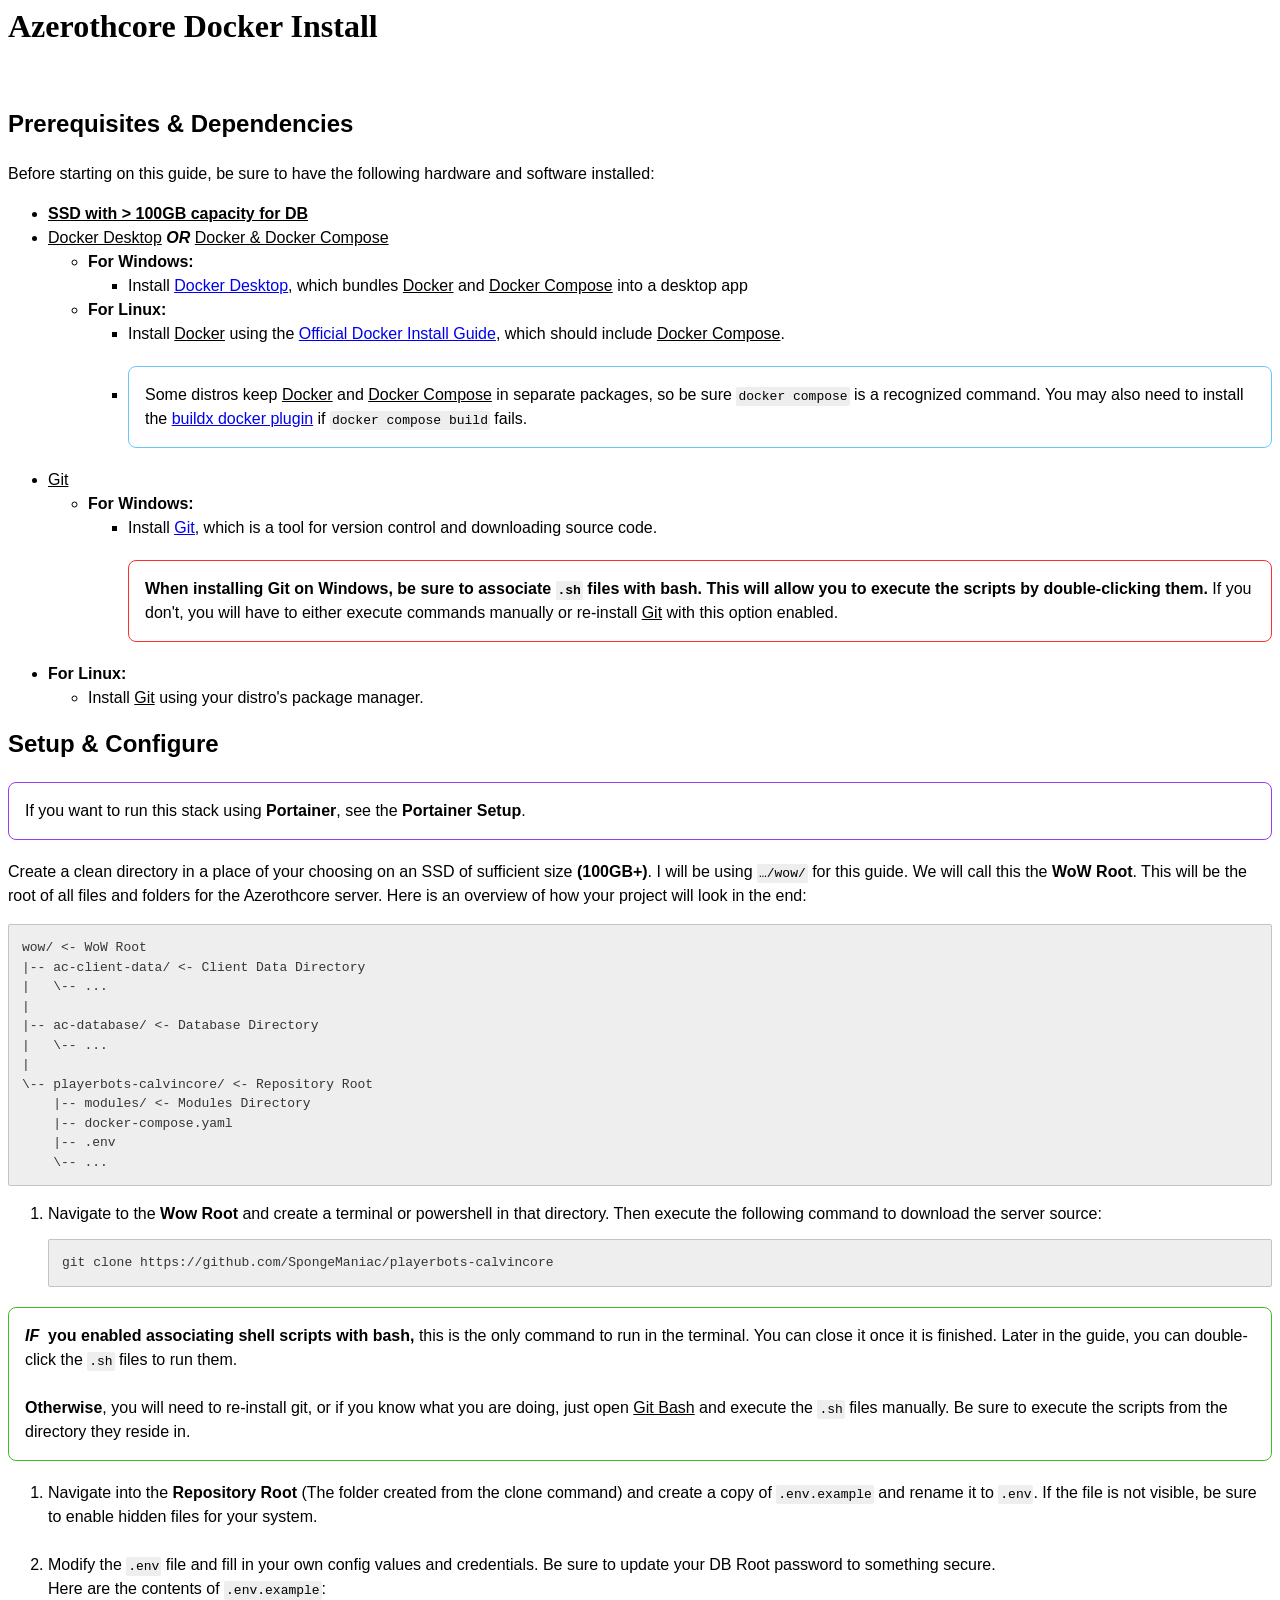
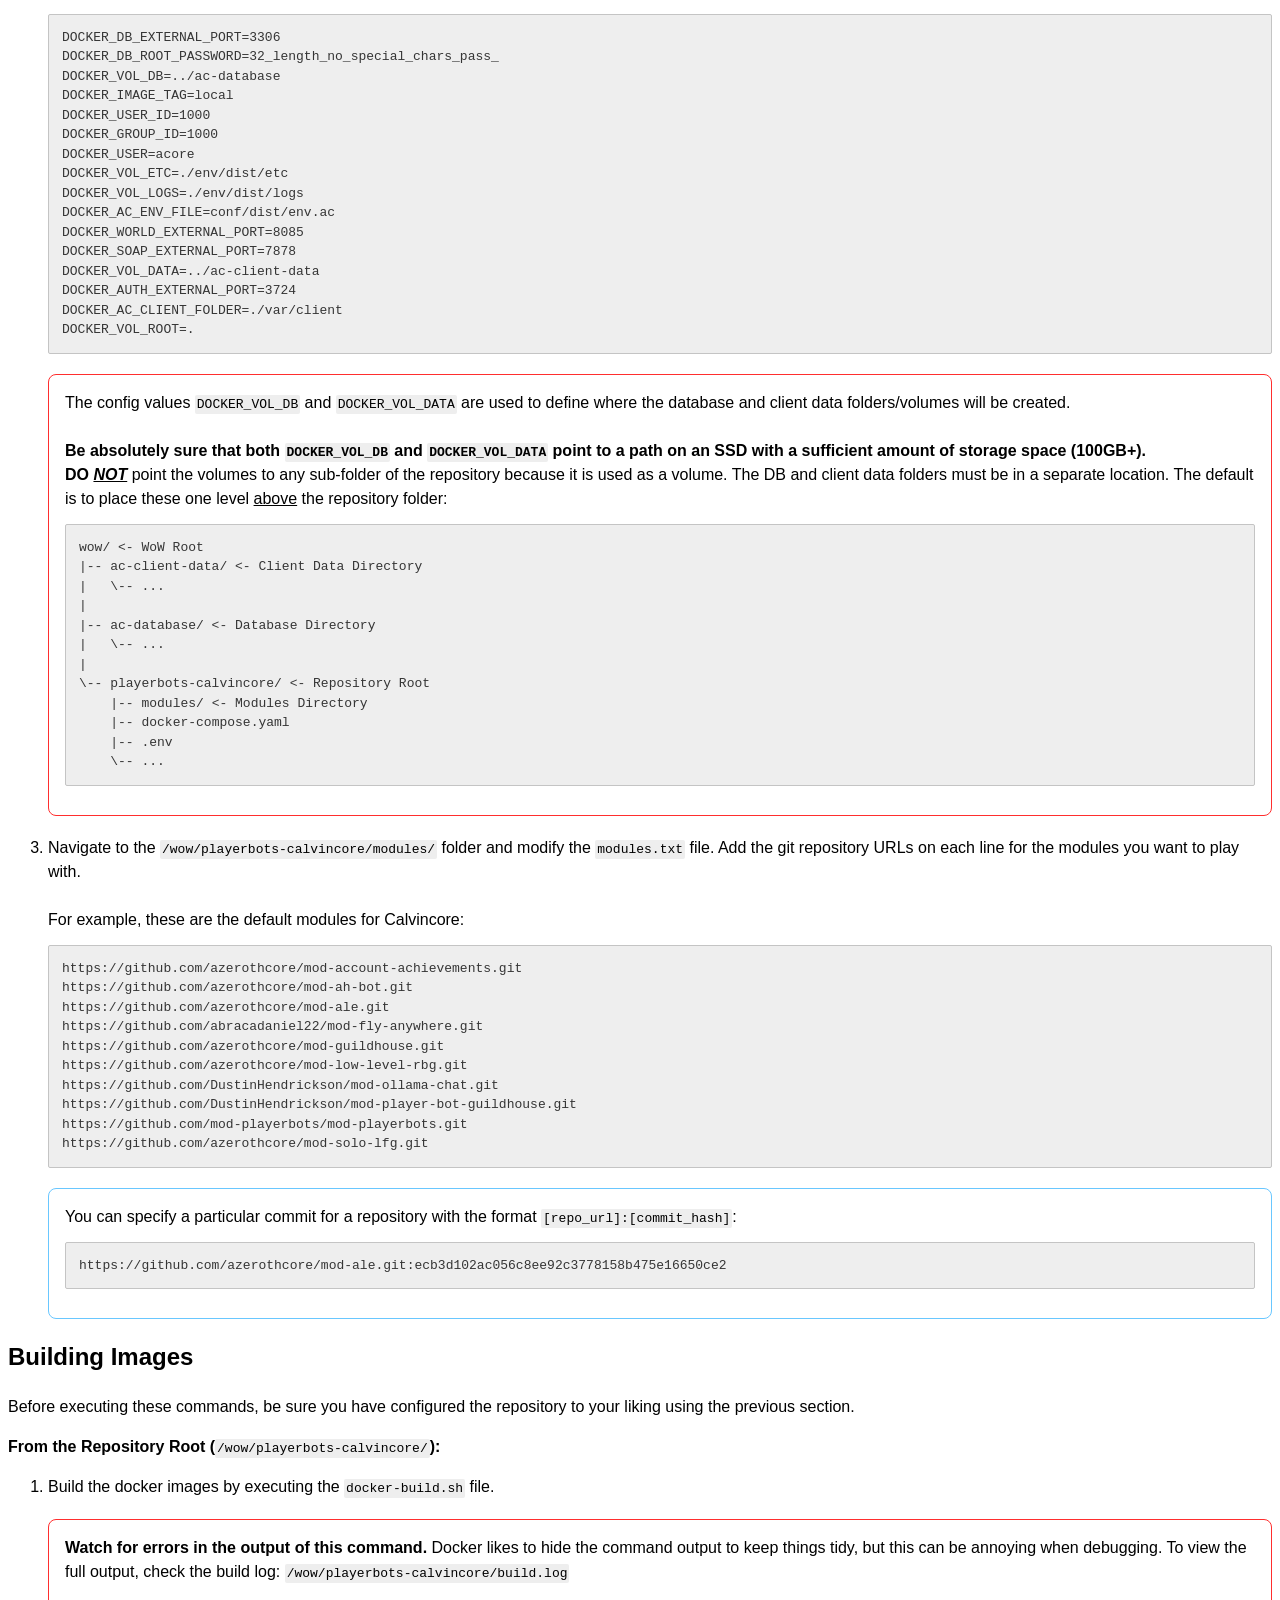
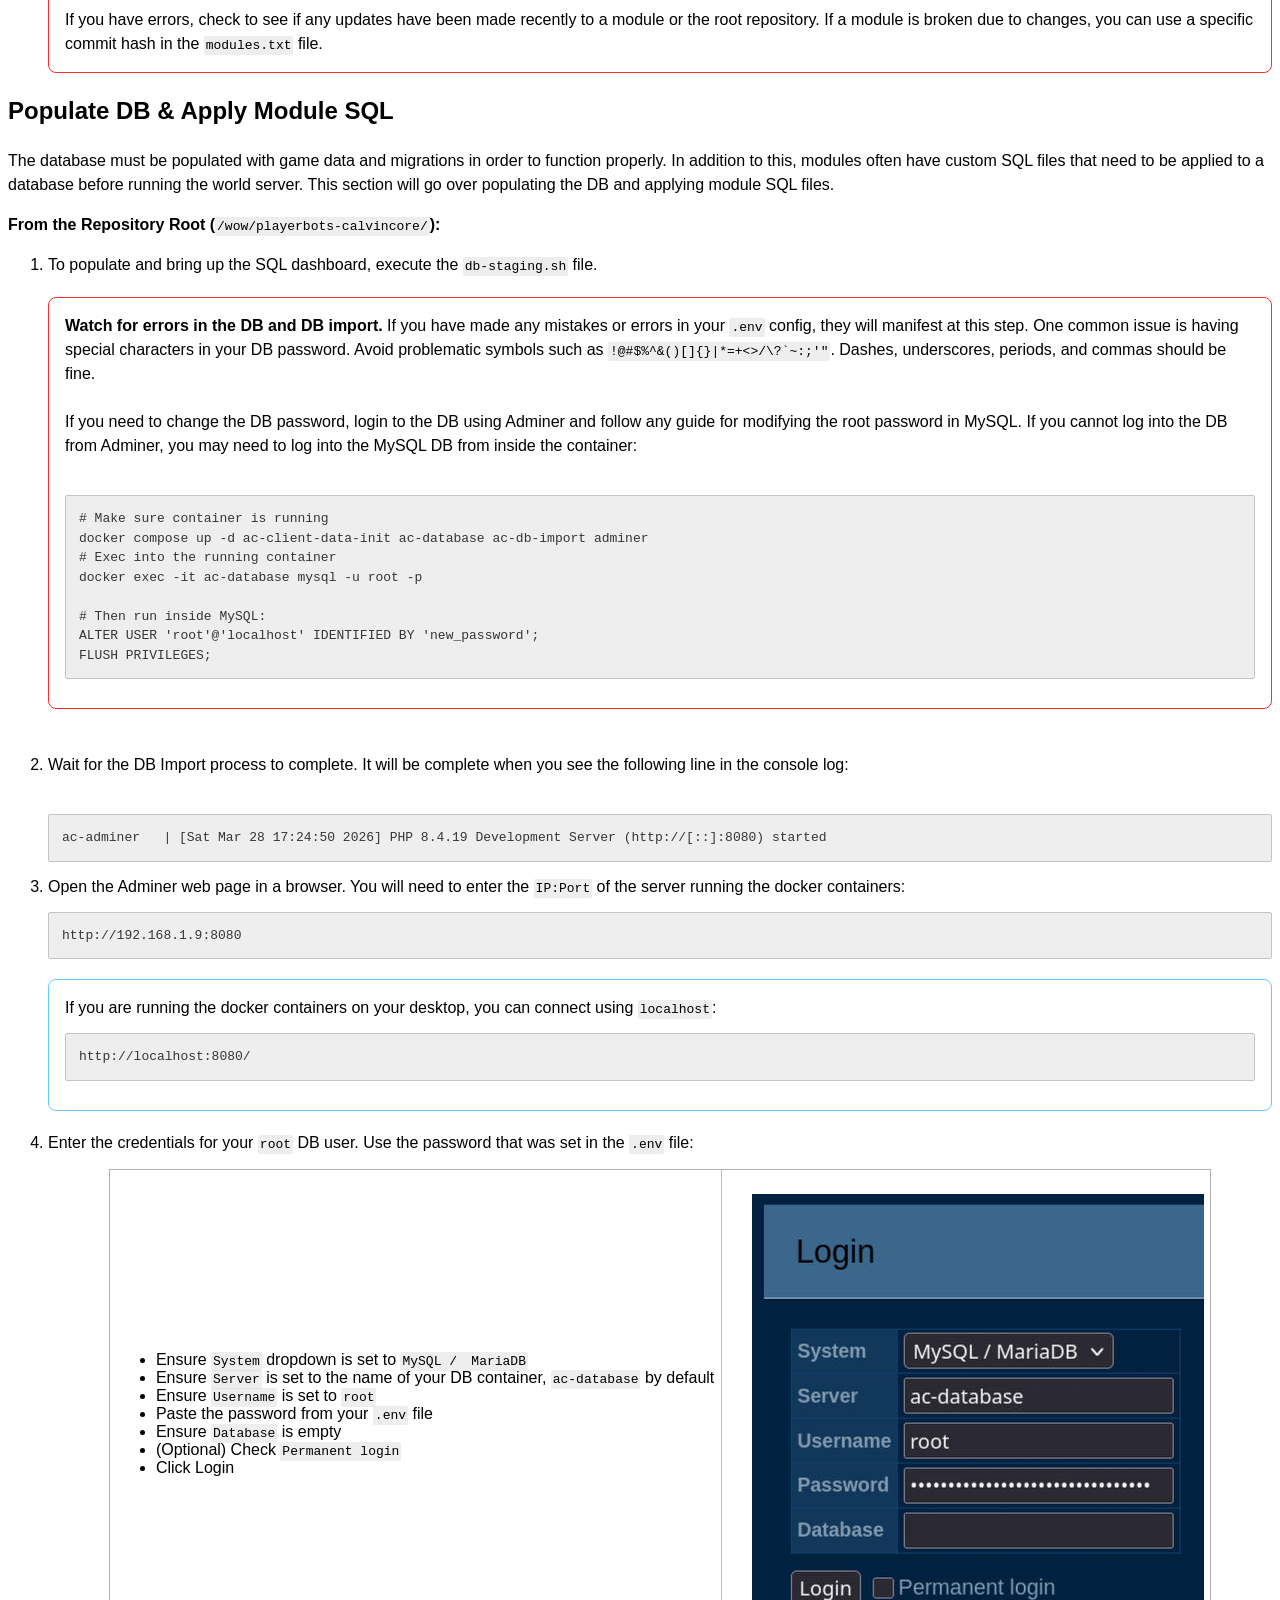
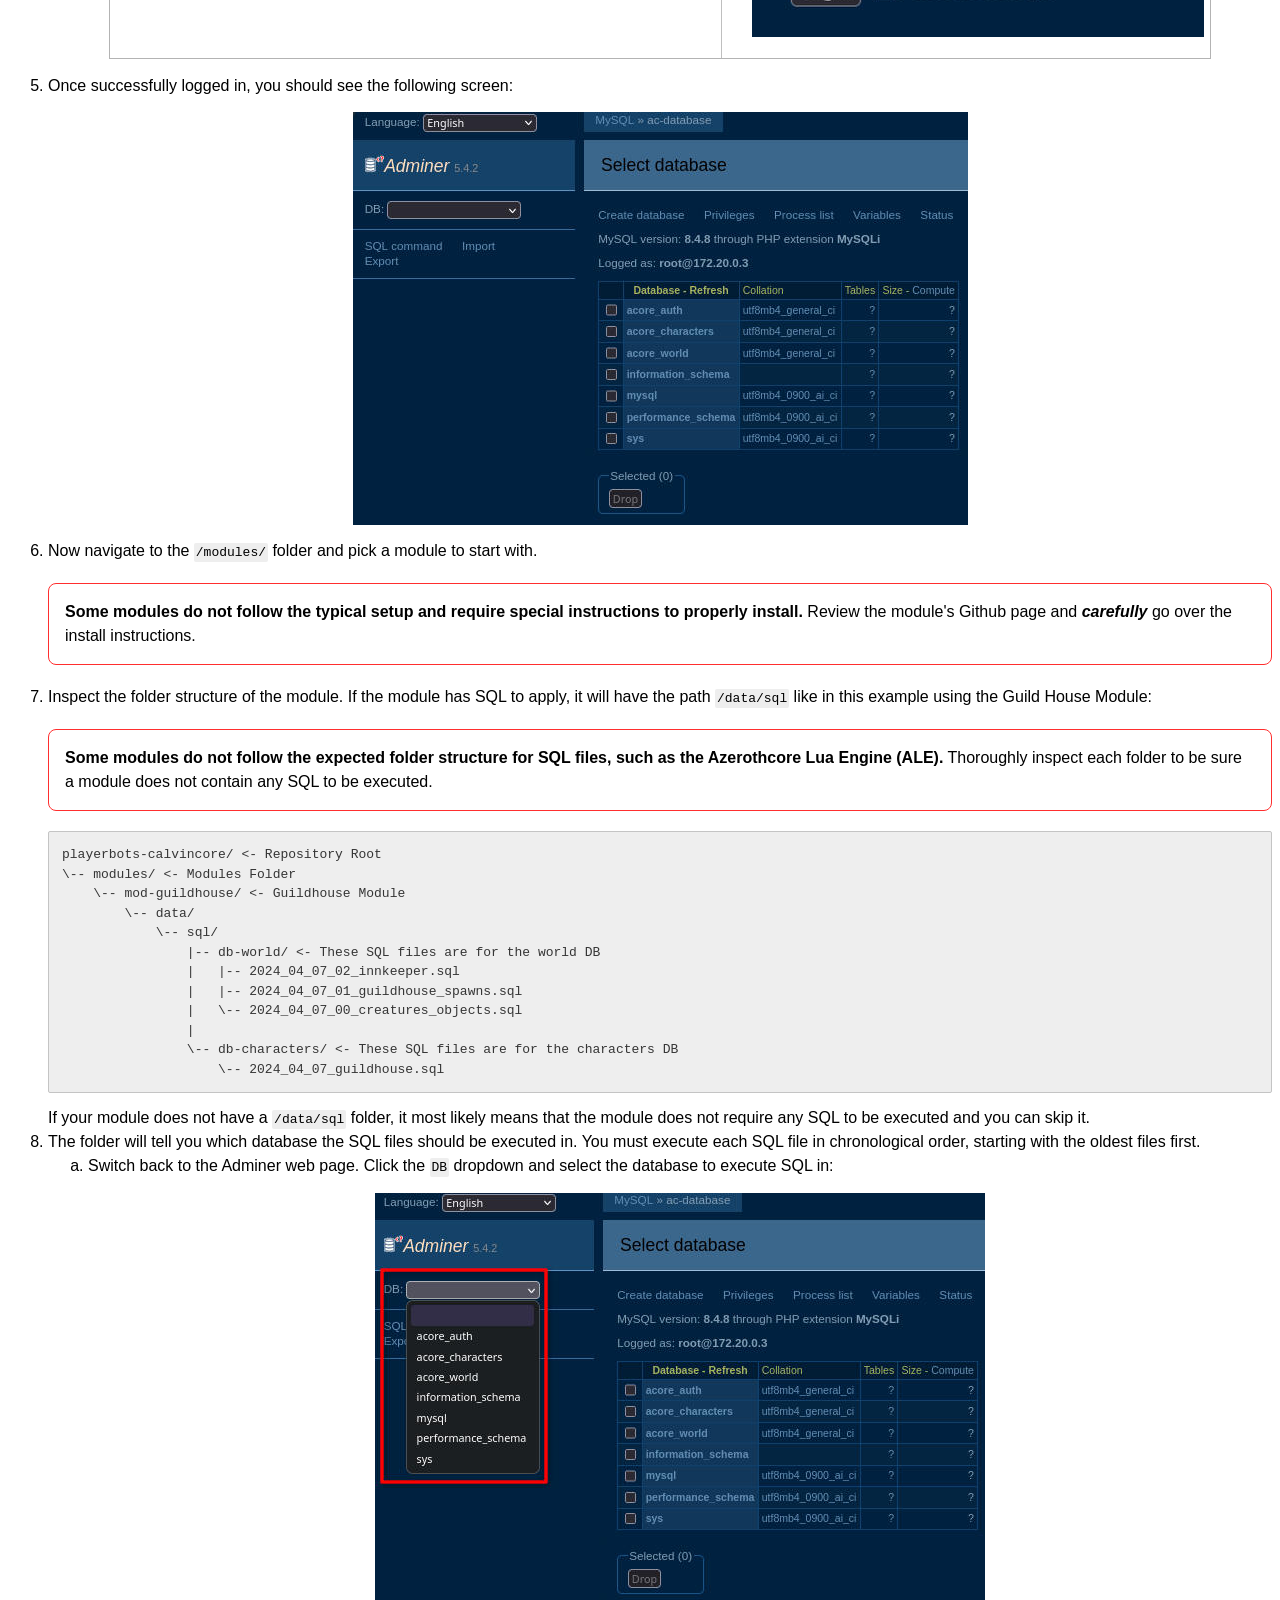
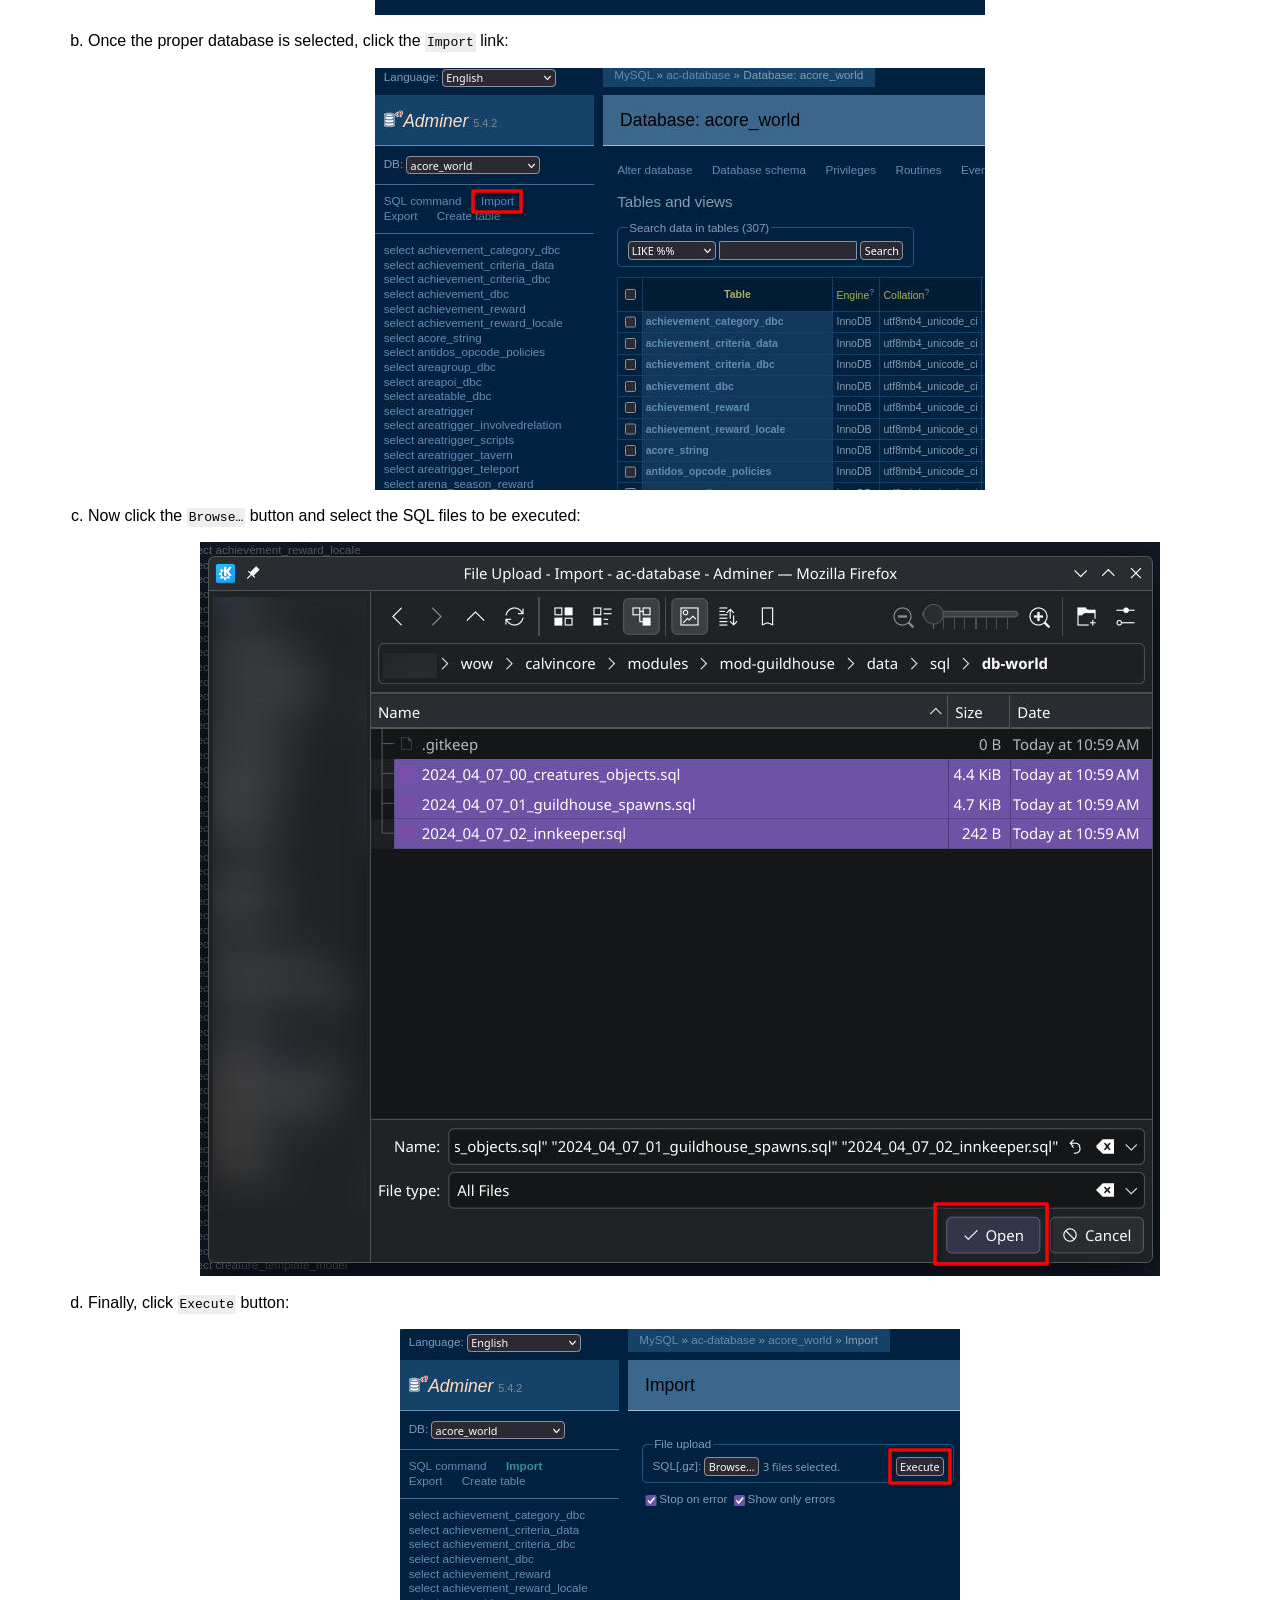
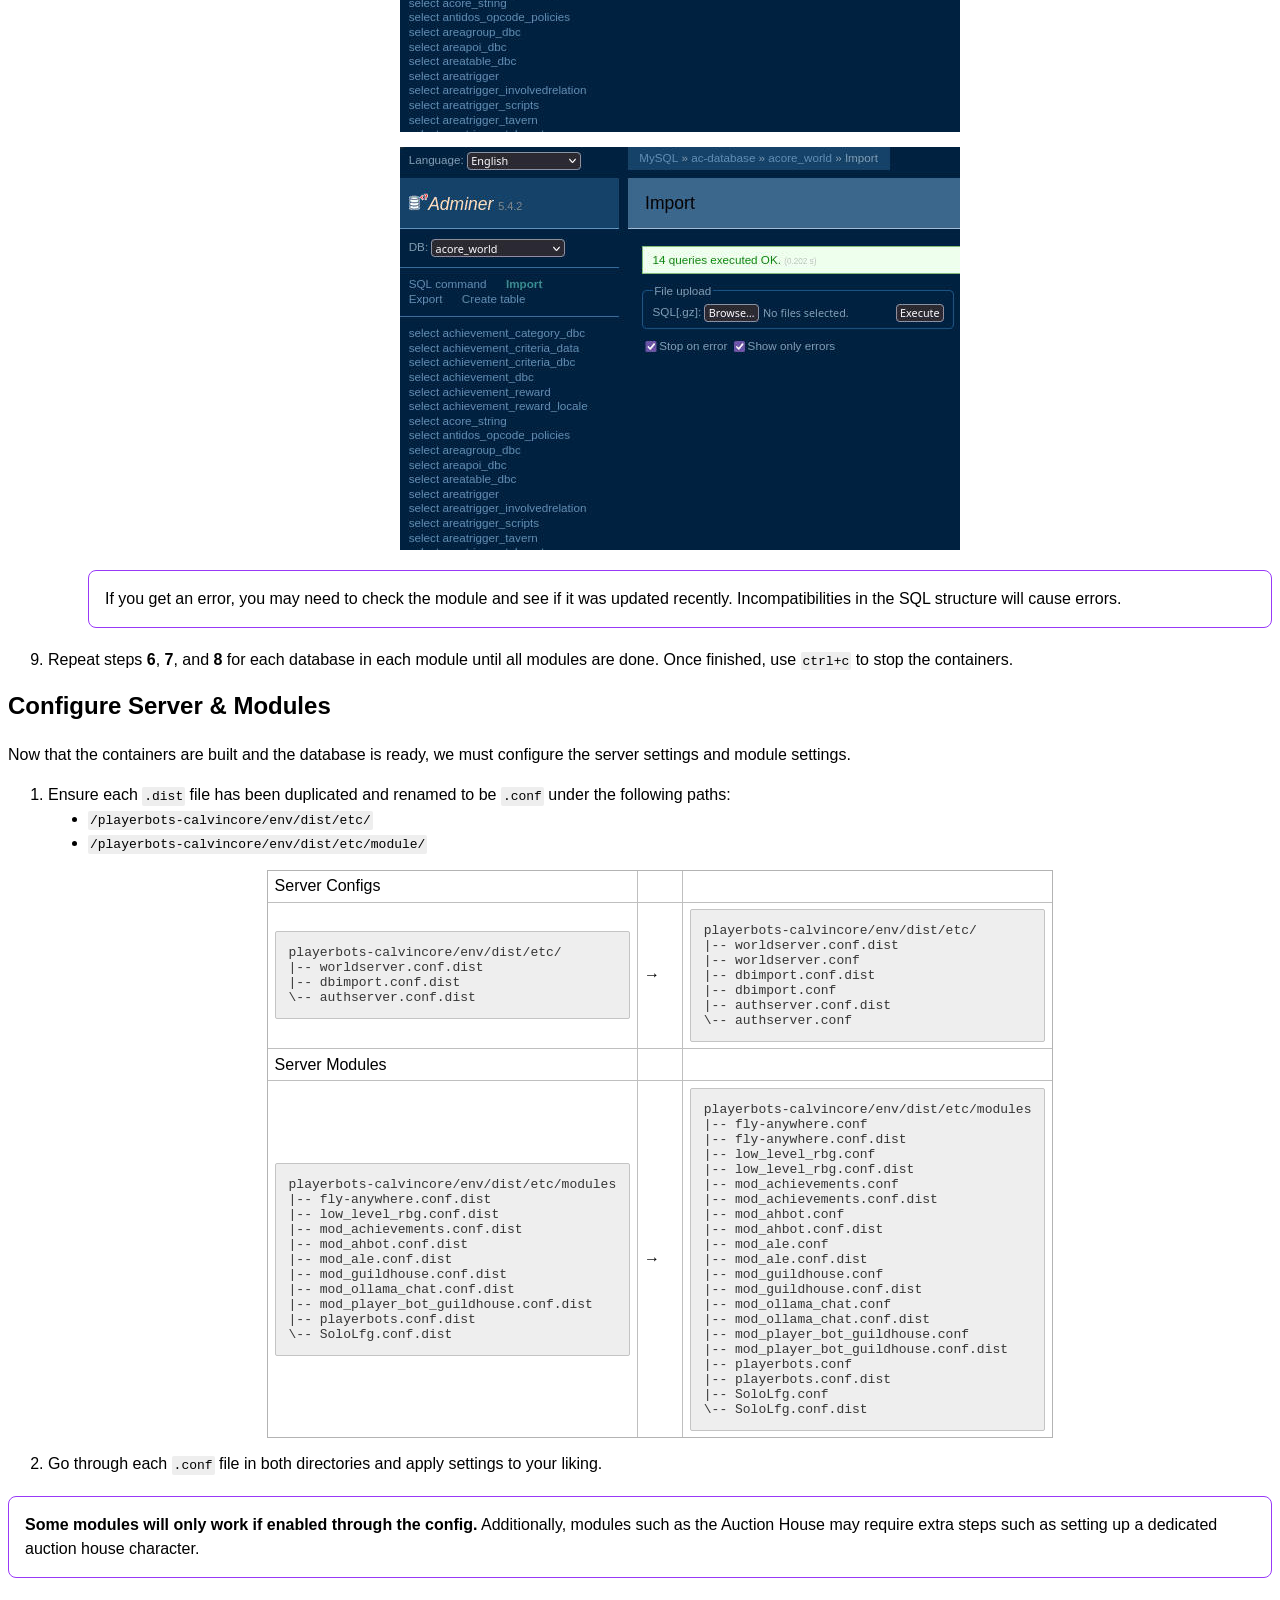
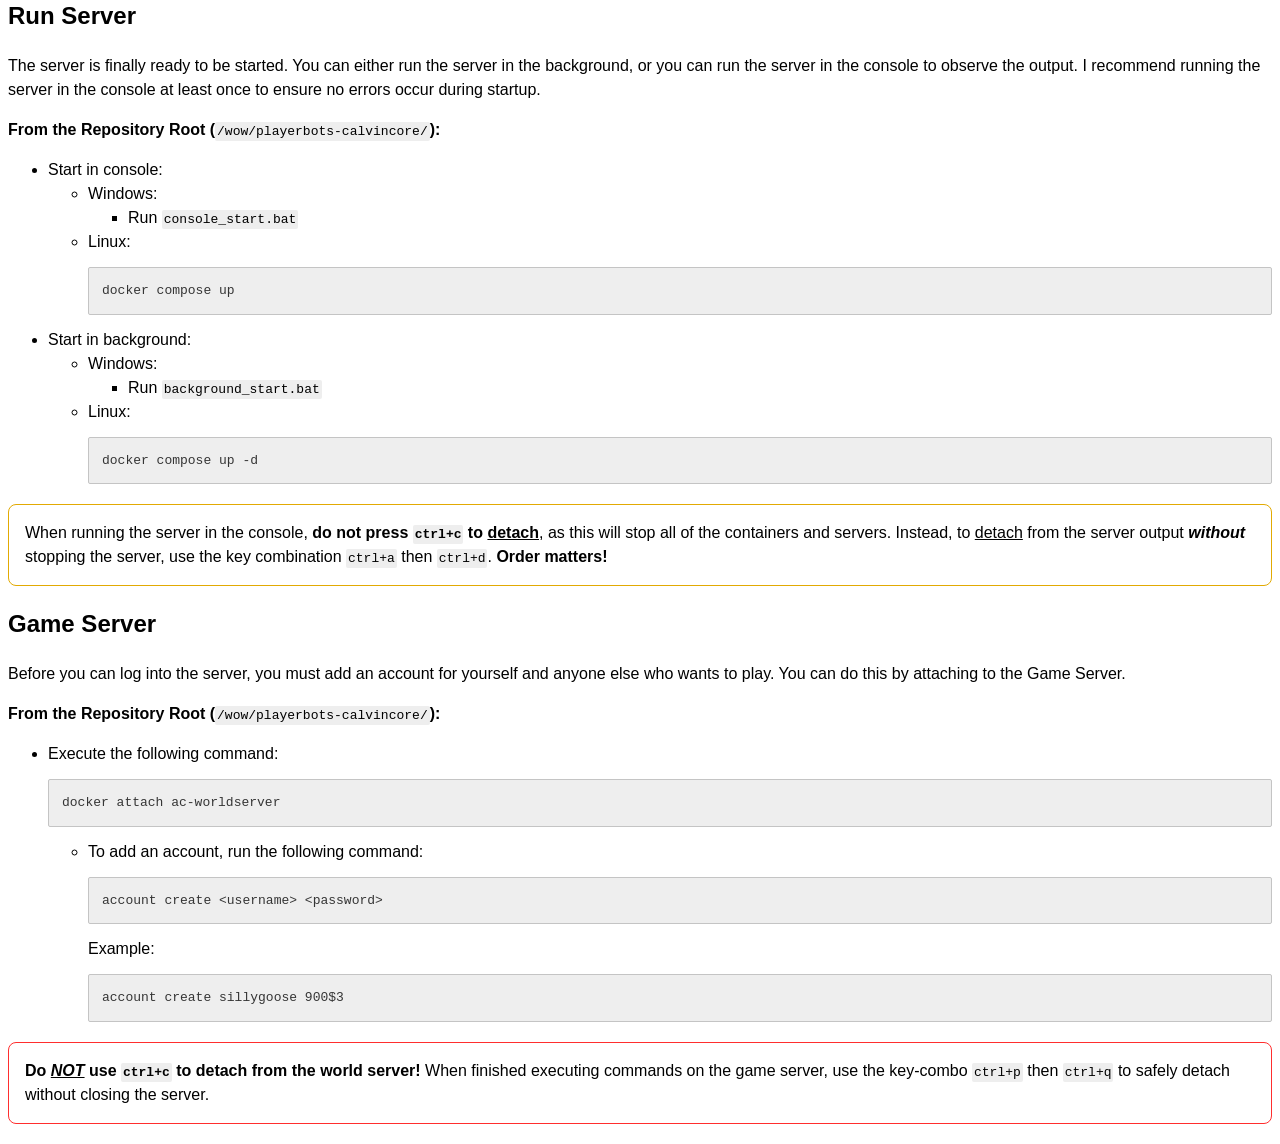
==== Azerothcore Docker Install.html @ f81a041f "Changed filenames and added HTML view." ====
<html>
  
  <head>
    <meta charset="utf-8">
    <meta name="viewport" content="width=device-width, initial-scale=1">
    <link rel="stylesheet" href="style.css">
    <base target="_parent">
    <title data-trilium-title>Azerothcore Docker Install</title>
  </head>
  
  <body>
    <div class="content">
       <h1 data-trilium-h1>Azerothcore Docker Install</h1>

      <div class="ck-content">
        <p>&nbsp;</p>
        <h2>Prerequisites &amp; Dependencies</h2>
        <p>Before starting on this guide, be sure to have the following hardware
          and software installed:</p>
        <ul>
          <li class="ck-list-marker-bold" data-list-item-id="ef94fa06478d150a79d2c2355499fd7ba"><strong><u>SSD with &gt; 100GB capacity for DB</u></strong>
          </li>
          <li data-list-item-id="ece15962856e7038a97f31180c894d2c4"><u>Docker Desktop</u>  <em><strong>OR</strong></em>  <u>Docker &amp; Docker Compose</u>
            <ul>
              <li class="ck-list-marker-bold" data-list-item-id="edd18dd47e79075fc2366056a8d44f4d5"><strong>For Windows:</strong>
                <ul>
                  <li data-list-item-id="e89b1d0011b56e4d23224a16feb2e0bd0">Install <a href="https://www.docker.com/products/docker-desktop/"><u>Docker Desktop</u></a>,
                    which bundles <u>Docker</u> and <u>Docker Compose</u> into a desktop app</li>
                </ul>
              </li>
              <li class="ck-list-marker-bold" data-list-item-id="ec2d8e9fd65604614e8a7c13b242d5904"><strong>For Linux:</strong>
                <ul>
                  <li data-list-item-id="e3e7a05d91ba86cb2fa84de28f6896a25">Install <u>Docker</u> using the <a href="https://docs.docker.com/engine/install/">Official Docker Install Guide</a>,
                    which should include <u>Docker Compose</u>.&nbsp;</li>
                  <li data-list-item-id="e5988442399de9b6382951d840290864e">
                    <aside class="admonition note">
                      <p>Some distros keep <u>Docker</u> and <u>Docker Compose</u> in separate packages,
                        so be sure <code>docker compose</code> is a recognized command. You may also
                        need to install the <a href="https://github.com/docker/buildx?tab=readme-ov-file#linux-packages">buildx docker plugin</a> if <code>docker compose build</code> fails.</p>
                    </aside>
                  </li>
                </ul>
              </li>
            </ul>
          </li>
          <li data-list-item-id="e834b6a25ffe02cf5e7fc58c200683a42"><u>Git</u>
            <ul>
              <li class="ck-list-marker-bold" data-list-item-id="e78cbd57380827b5691599f2c98496c42"><strong>For Windows:</strong>
                <ul>
                  <li data-list-item-id="e136490555fd4903aa28833848a539251">
                    <p>Install <a href="https://git-scm.com/install/"><u>Git</u></a>, which is
                      a tool for version control and downloading source code.</p>
                    <aside class="admonition caution">
                      <p><strong>When installing Git on Windows, be sure to associate </strong><code><strong>.sh</strong></code><strong> files with bash. This will allow you to execute the scripts by double-clicking them.</strong> If
                        you don't, you will have to either execute commands manually or re-install <u>Git</u> with
                        this option enabled.</p>
                    </aside>
                  </li>
                </ul>
              </li>
            </ul>
          </li>
          <li class="ck-list-marker-bold" data-list-item-id="e9ad0883ec95b8cddd2784428daddc52c"><strong>For Linux:</strong>
            <ul>
              <li data-list-item-id="e57a5c99fb9539acb6d268ab5d403636a">Install <u>Git</u> using your distro's package manager.</li>
            </ul>
          </li>
        </ul>
        <h2>Setup &amp; Configure</h2>
        <aside class="admonition important">
          <p>If you want to run this stack using <strong>Portainer</strong>, see the <strong>Portainer Setup</strong>.</p>
        </aside>
        <p>Create a clean directory in a place of your choosing on an SSD of sufficient
          size <strong>(100GB+)</strong>. I will be using <code>…/wow/</code> for this
          guide. We will call this the <strong>WoW Root</strong>. This will be the
          root of all files and folders for the Azerothcore server. Here is an overview
          of how your project will look in the end:</p><pre><code class="language-text-plain">wow/ &lt;- WoW Root
|-- ac-client-data/ &lt;- Client Data Directory
|   \-- ...
|
|-- ac-database/ &lt;- Database Directory
|   \-- ...
|
\-- playerbots-calvincore/ &lt;- Repository Root
    |-- modules/ &lt;- Modules Directory
    |-- docker-compose.yaml
    |-- .env
    \-- ...</code></pre>
        <ol>
          <li data-list-item-id="eaf7f80060d56736aff8490931030106c">
            <p>Navigate to the <strong>Wow Root</strong> and create a terminal or powershell
              in that directory. Then execute the following command to download the server
              source:</p><pre><code class="language-text-plain">git clone https://github.com/SpongeManiac/playerbots-calvincore</code></pre>
          </li>
        </ol>
        <aside class="admonition tip">
          <p><em><strong>IF</strong></em><strong> &nbsp;you enabled associating shell scripts with bash,</strong> this
            is the only command to run in the terminal. You can close it once it is
            finished. Later in the guide, you can double-click the <code>.sh</code> files
            to run them.
            <br>
            <br><strong>Otherwise</strong>, you will need to re-install git, or if you
            know what you are doing, just open <u>Git Bash</u> and execute the <code>.sh</code> files
            manually. Be sure to execute the scripts from the directory they reside
            in.</p>
        </aside>
        <ol>
          <li data-list-item-id="e464c5b1dd96f3b6da3eb23ad2347566c">
            <p>Navigate into the <strong>Repository Root</strong> (The folder created from
              the clone command) and create a copy of <code>.env.example</code> and rename
              it to <code>.env</code>. If the file is not visible, be sure to enable hidden
              files for your system.</p>
            <p>&nbsp;</p>
          </li>
          <li data-list-item-id="ed10a087e3322fa6fb9b95a896385e07c">
            <p>Modify the <code>.env</code> file and fill in your own config values and
              credentials. Be sure to update your DB Root password to something secure.</p>
            <p>Here are the contents of <code>.env.example</code>:</p><pre><code class="language-text-plain">DOCKER_DB_EXTERNAL_PORT=3306
DOCKER_DB_ROOT_PASSWORD=32_length_no_special_chars_pass_
DOCKER_VOL_DB=../ac-database
DOCKER_IMAGE_TAG=local
DOCKER_USER_ID=1000
DOCKER_GROUP_ID=1000
DOCKER_USER=acore
DOCKER_VOL_ETC=./env/dist/etc
DOCKER_VOL_LOGS=./env/dist/logs
DOCKER_AC_ENV_FILE=conf/dist/env.ac
DOCKER_WORLD_EXTERNAL_PORT=8085
DOCKER_SOAP_EXTERNAL_PORT=7878
DOCKER_VOL_DATA=../ac-client-data
DOCKER_AUTH_EXTERNAL_PORT=3724
DOCKER_AC_CLIENT_FOLDER=./var/client
DOCKER_VOL_ROOT=.</code></pre>
            <aside class="admonition caution">
              <p>The config values <code>DOCKER_VOL_DB</code> and <code>DOCKER_VOL_DATA</code> are
                used to define where the database and client data folders/volumes will
                be created.
                <br>
                <br><strong>Be absolutely sure that both </strong><code><strong>DOCKER_VOL_DB</strong></code><strong> and </strong><code><strong>DOCKER_VOL_DATA</strong></code><strong> point to a path on an SSD</strong>  <strong>with a sufficient amount of storage space (100GB+).</strong>
              </p>
              <p><strong>DO </strong><em><strong><u>NOT</u></strong></em> point the volumes
                to any sub-folder of the repository because it is used as a volume. The
                DB and client data folders must be in a separate location. The default
                is to place these one level <u>above</u> the repository folder:</p><pre><code class="language-text-plain">wow/ &lt;- WoW Root
|-- ac-client-data/ &lt;- Client Data Directory
|   \-- ...
|
|-- ac-database/ &lt;- Database Directory
|   \-- ...
|
\-- playerbots-calvincore/ &lt;- Repository Root
    |-- modules/ &lt;- Modules Directory
    |-- docker-compose.yaml
    |-- .env
    \-- ...</code></pre>
            </aside>
          </li>
          <li data-list-item-id="eb864ef07bda1773bd781ab9b5aed79d7">
            <p>Navigate to the <code>/wow/playerbots-calvincore/modules/</code> folder
              and modify the <code>modules.txt</code> file. Add the git repository URLs
              on each line for the modules you want to play with.</p>
            <p>&nbsp;</p>
            <p>For example, these are the default modules for Calvincore:</p><pre><code class="language-text-x-sh">https://github.com/azerothcore/mod-account-achievements.git
https://github.com/azerothcore/mod-ah-bot.git
https://github.com/azerothcore/mod-ale.git
https://github.com/abracadaniel22/mod-fly-anywhere.git
https://github.com/azerothcore/mod-guildhouse.git
https://github.com/azerothcore/mod-low-level-rbg.git
https://github.com/DustinHendrickson/mod-ollama-chat.git
https://github.com/DustinHendrickson/mod-player-bot-guildhouse.git
https://github.com/mod-playerbots/mod-playerbots.git
https://github.com/azerothcore/mod-solo-lfg.git</code></pre>
            <aside class="admonition note">
              <p>You can specify a particular commit for a repository with the format <code>[repo_url]:[commit_hash]</code>:</p><pre><code class="language-text-x-sh">https://github.com/azerothcore/mod-ale.git:ecb3d102ac056c8ee92c3778158b475e16650ce2</code></pre>
            </aside>
          </li>
        </ol>
        <h2>Building Images</h2>
        <p>Before executing these commands, be sure you have configured the repository
          to your liking using the previous section.</p>
        <p><strong>From the Repository Root (</strong><code>/wow/playerbots-calvincore/</code><strong>):</strong>
        </p>
        <ol>
          <li data-list-item-id="efe0f29718ccdca1a37b37790382dcbd4">
            <p>Build the docker images by executing the <code>docker-build.sh</code> file.</p>
            <aside
            class="admonition caution">
              <p><strong>Watch for errors in the output of this command.</strong> Docker
                likes to hide the command output to keep things tidy, but this can be annoying
                when debugging. To view the full output, check the build log: <code>/wow/playerbots-calvincore/build.log</code>
              </p>
              <p>&nbsp;</p>
              <p>If you have errors, check to see if any updates have been made recently
                to a module or the root repository. If a module is broken due to changes,
                you can use a specific commit hash in the <code>modules.txt</code> file.</p>
              </aside>
          </li>
        </ol>
        <h2>Populate DB &amp; Apply Module SQL</h2>
        <p>The database must be populated with game data and migrations in order
          to function properly. In addition to this, modules often have custom SQL
          files that need to be applied to a database before running the world server.
          This section will go over populating the DB and applying module SQL files.</p>
        <p><strong>From the Repository Root (</strong><code>/wow/playerbots-calvincore/</code><strong>):</strong>
        </p>
        <ol>
          <li data-list-item-id="e8c0fdd86cdcbebc962a4fc64c15659aa">
            <p>To populate and bring up the SQL dashboard, execute the <code>db-staging.sh</code> file.</p>
            <aside
            class="admonition caution">
              <p><strong>Watch for errors in the DB and DB import.</strong> If you have
                made any mistakes or errors in your <code>.env</code> config, they will manifest
                at this step. One common issue is having special characters in your DB
                password. Avoid problematic symbols such as <code>!@#$%^&amp;()[]{}|*=+&lt;&gt;/\?`~:;'"</code>.
                Dashes, underscores, periods, and commas should be fine.&nbsp;</p>
              <p>&nbsp;</p>
              <p>If you need to change the DB password, login to the DB using Adminer and
                follow any guide for modifying the root password in MySQL. If you cannot
                log into the DB from Adminer, you may need to log into the MySQL DB from
                inside the container:</p>
              <p>&nbsp;</p><pre><code class="language-text-plain"># Make sure container is running
docker compose up -d ac-client-data-init ac-database ac-db-import adminer
# Exec into the running container
docker exec -it ac-database mysql -u root -p

# Then run inside MySQL:
ALTER USER 'root'@'localhost' IDENTIFIED BY 'new_password';
FLUSH PRIVILEGES;</code></pre>
              </aside>
              <p>&nbsp;</p>
          </li>
          <li data-list-item-id="e417da3708028c30d32a86a3dd0b9e7ee">
            <p>Wait for the DB Import process to complete. It will be complete when you
              see the following line in the console log:</p>
            <p>&nbsp;</p><pre><code class="language-text-plain">ac-adminer   | [Sat Mar 28 17:24:50 2026] PHP 8.4.19 Development Server (http://[::]:8080) started</code></pre>
          </li>
          <li data-list-item-id="e607ed4cbab2f13288fad612101b7ba0d">
            <p>Open the Adminer web page in a browser. You will need to enter the <code>IP:Port</code> of
              the server running the docker containers:</p><pre><code class="language-message-http">http://192.168.1.9:8080</code></pre>
            <aside
            class="admonition note">
              <p>If you are running the docker containers on your desktop, you can connect
                using <code>localhost</code>:</p><pre><code class="language-message-http">http://localhost:8080/</code></pre>
              </aside>
          </li>
          <li data-list-item-id="ec96c7a61a3e4cb16ceba7053d8d6c7b3">
            <p>Enter the credentials for your <code>root</code> DB user. Use the password
              that was set in the <code>.env</code> file:</p>
            <figure class="table">
              <table>
                <tbody>
                  <tr>
                    <td>
                      <ul style="list-style-type:disc;">
                        <li data-list-item-id="e7384211dbbf893d193ae27b45f066a02">Ensure <code>System</code> dropdown is set to <code>MySQL /  MariaDB</code>
                        </li>
                        <li data-list-item-id="e6fedc4c83b526f4cf62e1522843fe23e">Ensure <code>Server</code> is set to the name of your DB container, <code>ac-database</code> by
                          default</li>
                        <li data-list-item-id="e9bc228e79a278fd74792d7b7ea0aa668">Ensure <code>Username</code> is set to <code>root</code>
                        </li>
                        <li data-list-item-id="e4b5afc9732e33bfa4cb5c1fb93ac3b61">Paste the password from your <code>.env</code> file</li>
                        <li data-list-item-id="e2754a0b575b4123b463798f6335281ec">Ensure <code>Database</code> is empty</li>
                        <li data-list-item-id="e6bbe469c5cfe8fc9a785df5ab3c0b8d1">(Optional) Check <code>Permanent login</code>
                        </li>
                        <li data-list-item-id="e15e5cc5be393dc4130d7c33ac30b358d">Click Login</li>
                      </ul>
                    </td>
                    <td>
                      <p>&nbsp;</p>
                      <figure class="image image-style-align-right">
                        <img style="aspect-ratio:452/443;" src="3_Azerothcore Docker Install.png"
                        width="452" height="443">
                      </figure>
                    </td>
                  </tr>
                </tbody>
              </table>
            </figure>
          </li>
          <li data-list-item-id="e8e5313c1de9c5d8e847ede07dcc13de1">
            <p>Once successfully logged in, you should see the following screen:</p>
            <figure
            class="image">
              <img style="aspect-ratio:615/413;" src="Azerothcore Docker Install.png"
              width="615" height="413">
              </figure>
          </li>
          <li data-list-item-id="ea1e5ceb643ebfcfbf88bc2ed453cb903">
            <p>Now navigate to the <code>/modules/</code> folder and pick a module to start
              with.</p>
            <aside class="admonition caution">
              <p><strong>Some modules do not follow the typical setup and require special instructions to properly install. </strong>Review
                the module's Github page and <em><strong>carefully</strong></em> go over
                the install instructions.</p>
            </aside>
          </li>
          <li data-list-item-id="e74a2ac2fe447e96ebc1c8e40675462ee">
            <p>Inspect the folder structure of the module. If the module has SQL to apply,
              it will have the path <code>/data/sql</code> like in this example using the
              Guild House Module:</p>
            <aside class="admonition caution">
              <p><strong>Some modules do not follow the expected folder structure for SQL files, such as the Azerothcore Lua Engine (ALE).</strong> Thoroughly
                inspect each folder to be sure a module does not contain any SQL to be
                executed.</p>
            </aside><pre><code class="language-text-plain">playerbots-calvincore/ &lt;- Repository Root
\-- modules/ &lt;- Modules Folder
    \-- mod-guildhouse/ &lt;- Guildhouse Module
        \-- data/
            \-- sql/
                |-- db-world/ &lt;- These SQL files are for the world DB
                |   |-- 2024_04_07_02_innkeeper.sql
                |   |-- 2024_04_07_01_guildhouse_spawns.sql
                |   \-- 2024_04_07_00_creatures_objects.sql
                |
                \-- db-characters/ &lt;- These SQL files are for the characters DB
                    \-- 2024_04_07_guildhouse.sql</code></pre>
            <p>If your module does not have a <code>/data/sql</code> folder, it most likely
              means that the module does not require any SQL to be executed and you can
              skip it.</p>
          </li>
          <li data-list-item-id="e31c94cb37fe69ea6febd42cd72ef2e32">The folder will tell you which database the SQL files should be executed
            in. You must execute each SQL file in chronological order, starting with
            the oldest files first.
            <ol>
              <li data-list-item-id="eea209ea70a759809ecc786178a721b1c">
                <p>Switch back to the Adminer web page. Click the <code>DB</code> dropdown
                  and select the database to execute SQL in:</p>
                <figure class="image">
                  <img style="aspect-ratio:610/422;" src="4_Azerothcore Docker Install.png"
                  width="610" height="422">
                </figure>
              </li>
              <li data-list-item-id="edaba416f2891a79b27daafbf8a3def74">
                <p>Once the proper database is selected, click the <code>Import</code> link:</p>
                <figure
                class="image">
                  <img style="aspect-ratio:610/422;" src="6_Azerothcore Docker Install.png"
                  width="610" height="422">
                  </figure>
              </li>
              <li data-list-item-id="e06cd42c2e2f83b5f303309530b085e89">
                <p>Now click the <code>Browse…</code> button and select the SQL files to be
                  executed:</p>
                <figure class="image">
                  <img style="aspect-ratio:960/734;" src="2_Azerothcore Docker Install.png"
                  width="960" height="734">
                </figure>
              </li>
              <li data-list-item-id="ef3d6bf7b6e3355224c6323d0108b3312">
                <p>Finally, click <code>Execute</code> button:</p>
                <figure class="image">
                  <img style="aspect-ratio:560/403;" src="7_Azerothcore Docker Install.png"
                  width="560" height="403">
                </figure>
                <figure class="image">
                  <img style="aspect-ratio:560/403;" src="1_Azerothcore Docker Install.png"
                  width="560" height="403">
                </figure>
                <aside class="admonition important">
                  <p>If you get an error, you may need to check the module and see if it was
                    updated recently. Incompatibilities in the SQL structure will cause errors.</p>
                </aside>
              </li>
            </ol>
          </li>
          <li data-list-item-id="e344ce1b6132984671dadc7289e7ee644">Repeat steps <strong>6</strong>, <strong>7</strong>, and <strong>8</strong> for
            each database in each module until all modules are done. Once finished,
            use <code>ctrl+c</code> to stop the containers.</li>
        </ol>
        <h2>Configure Server &amp; Modules</h2>
        <p>Now that the containers are built and the database is ready, we must configure
          the server settings and module settings.</p>
        <ol>
          <li data-list-item-id="e2ac00797ac2679084aa2cbafcdee5796">
            <p>Ensure each <code>.dist</code> file has been duplicated and renamed to be <code>.conf</code> under
              the following paths:</p>
            <ul>
              <li data-list-item-id="eec03540bb79a43053e324daf7ac5bedc"><code>/playerbots-calvincore/env/dist/etc/</code>
              </li>
              <li data-list-item-id="e7be5d1f66b4e231787aa3c6be8186096"><code>/playerbots-calvincore/env/dist/etc/module/</code>
              </li>
            </ul>
            <figure class="table">
              <table>
                <tbody>
                  <tr>
                    <td>Server Configs</td>
                    <td>&nbsp;</td>
                    <td>&nbsp;</td>
                  </tr>
                  <tr>
                    <td><pre><code class="language-text-plain">playerbots-calvincore/env/dist/etc/
|-- worldserver.conf.dist
|-- dbimport.conf.dist
\-- authserver.conf.dist</code></pre>
                    </td>
                    <td>→</td>
                    <td><pre><code class="language-text-plain">playerbots-calvincore/env/dist/etc/
|-- worldserver.conf.dist
|-- worldserver.conf
|-- dbimport.conf.dist
|-- dbimport.conf
|-- authserver.conf.dist
\-- authserver.conf</code></pre>
                    </td>
                  </tr>
                  <tr>
                    <td>Server Modules</td>
                    <td>&nbsp;</td>
                    <td>&nbsp;</td>
                  </tr>
                  <tr>
                    <td><pre><code class="language-text-plain">playerbots-calvincore/env/dist/etc/modules
|-- fly-anywhere.conf.dist
|-- low_level_rbg.conf.dist
|-- mod_achievements.conf.dist
|-- mod_ahbot.conf.dist
|-- mod_ale.conf.dist
|-- mod_guildhouse.conf.dist
|-- mod_ollama_chat.conf.dist
|-- mod_player_bot_guildhouse.conf.dist
|-- playerbots.conf.dist
\-- SoloLfg.conf.dist</code></pre>
                    </td>
                    <td>→</td>
                    <td><pre><code class="language-text-plain">playerbots-calvincore/env/dist/etc/modules
|-- fly-anywhere.conf
|-- fly-anywhere.conf.dist
|-- low_level_rbg.conf
|-- low_level_rbg.conf.dist
|-- mod_achievements.conf
|-- mod_achievements.conf.dist
|-- mod_ahbot.conf
|-- mod_ahbot.conf.dist
|-- mod_ale.conf
|-- mod_ale.conf.dist
|-- mod_guildhouse.conf
|-- mod_guildhouse.conf.dist
|-- mod_ollama_chat.conf
|-- mod_ollama_chat.conf.dist
|-- mod_player_bot_guildhouse.conf
|-- mod_player_bot_guildhouse.conf.dist
|-- playerbots.conf
|-- playerbots.conf.dist
|-- SoloLfg.conf
\-- SoloLfg.conf.dist</code></pre>
                    </td>
                  </tr>
                </tbody>
              </table>
            </figure>
          </li>
          <li data-list-item-id="eec79504dd0bb90978f63fab9fd61691d">Go through each <code>.conf</code> file in both directories and apply settings
            to your liking.</li>
        </ol>
        <aside class="admonition important">
          <p><strong>Some modules will only work if enabled through the config.</strong> Additionally,
            modules such as the Auction House may require extra steps such as setting
            up a dedicated auction house character.</p>
        </aside>
        <h2>Run Server</h2>
        <p>The server is finally ready to be started. You can either run the server
          in the background, or you can run the server in the console to observe
          the output. I recommend running the server in the console at least once
          to ensure no errors occur during startup.</p>
        <p><strong>From the Repository Root (</strong><code>/wow/playerbots-calvincore/</code><strong>):</strong>
        </p>
        <ul>
          <li data-list-item-id="ec30a8a98866a151d441dc21982aad4e6">Start in console:
            <ul>
              <li data-list-item-id="e4a656cab9a25a3da99b90281df364a5f">Windows:
                <ul>
                  <li data-list-item-id="e3daf263bb6ad9da05e942fb8725bb906">Run <code>console_start.bat</code>
                  </li>
                </ul>
              </li>
              <li data-list-item-id="e409caf0cba80566e19f76d58ef17e990">
                <p>Linux:</p><pre><code class="language-text-plain">docker compose up</code></pre>
              </li>
            </ul>
          </li>
          <li data-list-item-id="e97ddbef1972fd168d0d25158f02245f9">Start in background:
            <ul>
              <li data-list-item-id="e5ff963d77ad6d9b394e2175c7351b3b7">Windows:
                <ul>
                  <li data-list-item-id="e141bcaa794e1830a91014145cb24bdf1">Run <code>background_start.bat</code>
                  </li>
                </ul>
              </li>
              <li data-list-item-id="e77daf6f8b27afc759b29593cd1d40302">
                <p>Linux:</p><pre><code class="language-text-plain">docker compose up -d</code></pre>
              </li>
            </ul>
          </li>
        </ul>
        <aside class="admonition warning">
          <p>When running the server in the console, <strong>do not press </strong><code><strong>ctrl+c</strong></code><strong> to <u>detach</u></strong>,
            as this will stop all of the containers and servers. Instead, to <u>detach</u> from
            the server output <em><strong>without</strong></em> stopping the server,
            use the key combination <code>ctrl+a</code> then <code>ctrl+d</code>. <strong>Order matters!</strong>
          </p>
        </aside>
        <h2>Game Server</h2>
        <p>Before you can log into the server, you must add an account for yourself
          and anyone else who wants to play. You can do this by attaching to the
          Game Server.</p>
        <p><strong>From the Repository Root (</strong><code>/wow/playerbots-calvincore/</code><strong>):</strong>
        </p>
        <ul>
          <li data-list-item-id="ee54c4013e163bc09ca55de730ae31ffc">
            <p>Execute the following command:</p><pre><code class="language-text-plain">docker attach ac-worldserver</code></pre>
            <ul>
              <li data-list-item-id="ec66200a17d840b8b2134b9eb5e293edc">
                <p>To add an account, run the following command:</p><pre><code class="language-text-plain">account create &lt;username&gt; &lt;password&gt;</code></pre>
                <p>Example:</p><pre><code class="language-text-plain">account create sillygoose 900$3</code></pre>
              </li>
            </ul>
          </li>
        </ul>
        <aside class="admonition caution">
          <p><strong>Do </strong><em><strong><u>NOT</u></strong></em><strong> use </strong><code><strong>ctrl+c</strong></code><strong> to detach from the world server!</strong> When
            finished executing commands on the game server, use the key-combo <code>ctrl+p</code> then <code>ctrl+q</code> to
            safely detach without closing the server.</p>
        </aside>
      </div>
    </div>
  </body>

</html>
---- style.css ----
/**
 * @license Copyright (c) 2003-2025, CKSource Holding sp. z o.o. All rights reserved.
 * For licensing, see LICENSE.md or https://ckeditor.com/legal/ckeditor-licensing-options
 */:root{--ck-content-color-mention-background:hsla(341, 100%, 30%, .1);--ck-content-color-mention-text:hsl(341, 100%, 30%)}.ck-content .mention{background:var(--ck-content-color-mention-background);color:var(--ck-content-color-mention-text)}.ck-content code{background-color:#c7c7c74d;padding:.15em;border-radius:2px}.ck-content blockquote{overflow:hidden;padding-right:1.5em;padding-left:1.5em;margin-left:0;margin-right:0;font-style:italic;border-left:solid 5px hsl(0,0%,80%)}.ck-content[dir=rtl] blockquote{border-left:0;border-right:solid 5px hsl(0,0%,80%)}.ck-content pre{padding:1em;color:#353535;background:#c7c7c74d;border:1px solid hsl(0,0%,77%);border-radius:2px;text-align:left;direction:ltr;tab-size:4;white-space:pre-wrap;font-style:normal;min-width:200px}.ck-content pre code{background:unset;padding:0;border-radius:0}:root{--ck-content-font-family:Helvetica, Arial, Tahoma, Verdana, Sans-Serif;--ck-content-font-size:medium;--ck-content-font-color:#000;--ck-content-line-height:1.5;--ck-content-word-break:break-word}.ck-content{font-family:var(--ck-content-font-family);font-size:var(--ck-content-font-size);color:var(--ck-content-font-color);line-height:var(--ck-content-line-height);word-break:var(--ck-content-word-break)}:root{--ck-content-font-size-tiny:.7em;--ck-content-font-size-small:.85em;--ck-content-font-size-big:1.4em;--ck-content-font-size-huge:1.8em}.ck-content .text-tiny{font-size:var(--ck-content-font-size-tiny)}.ck-content .text-small{font-size:var(--ck-content-font-size-small)}.ck-content .text-big{font-size:var(--ck-content-font-size-big)}.ck-content .text-huge{font-size:var(--ck-content-font-size-huge)}:root{--ck-content-highlight-marker-yellow:hsl(60, 97%, 73%);--ck-content-highlight-marker-green:hsl(120, 93%, 68%);--ck-content-highlight-marker-pink:hsl(345, 96%, 73%);--ck-content-highlight-marker-blue:hsl(201, 97%, 72%);--ck-content-highlight-pen-red:hsl(0, 85%, 49%);--ck-content-highlight-pen-green:hsl(112, 100%, 27%)}.ck-content .marker-yellow{background-color:var(--ck-content-highlight-marker-yellow)}.ck-content .marker-green{background-color:var(--ck-content-highlight-marker-green)}.ck-content .marker-pink{background-color:var(--ck-content-highlight-marker-pink)}.ck-content .marker-blue{background-color:var(--ck-content-highlight-marker-blue)}.ck-content .pen-red{color:var(--ck-content-highlight-pen-red);background-color:transparent}.ck-content .pen-green{color:var(--ck-content-highlight-pen-green);background-color:transparent}.ck-content hr{margin:15px 0;height:4px;background:#dedede;border:0}:root{--ck-content-color-image-caption-background:hsl(0, 0%, 97%);--ck-content-color-image-caption-text:hsl(0, 0%, 20%)}.ck-content .image>figcaption{display:table-caption;caption-side:bottom;word-break:normal;overflow-wrap:anywhere;break-before:avoid;color:var(--ck-content-color-image-caption-text);background-color:var(--ck-content-color-image-caption-background);padding:.6em;font-size:.75em;outline-offset:-1px}@media (forced-colors: active){.ck-content .image>figcaption{background-color:unset;color:unset}}.ck-content img.image_resized{height:auto}.ck-content .image.image_resized{max-width:100%;display:block;box-sizing:border-box}.ck-content .image.image_resized img{width:100%}.ck-content .image.image_resized>figcaption{display:block}:root{--ck-content-image-style-spacing:1.5em;--ck-content-inline-image-style-spacing:calc(var(--ck-content-image-style-spacing) / 2)}.ck-content .image.image-style-block-align-left,.ck-content .image.image-style-block-align-right{max-width:calc(100% - var(--ck-content-image-style-spacing))}.ck-content .image.image-style-align-left,.ck-content .image.image-style-align-right{clear:none}.ck-content .image.image-style-side{float:right;margin-left:var(--ck-content-image-style-spacing);max-width:50%}.ck-content .image.image-style-align-left{float:left;margin-right:var(--ck-content-image-style-spacing)}.ck-content .image.image-style-align-right{float:right;margin-left:var(--ck-content-image-style-spacing)}.ck-content .image.image-style-block-align-right{margin-right:0;margin-left:auto}.ck-content .image.image-style-block-align-left{margin-left:0;margin-right:auto}.ck-content .image-style-align-center{margin-left:auto;margin-right:auto}.ck-content .image-style-align-left{float:left;margin-right:var(--ck-content-image-style-spacing)}.ck-content .image-style-align-right{float:right;margin-left:var(--ck-content-image-style-spacing)}.ck-content p+.image.image-style-align-left,.ck-content p+.image.image-style-align-right,.ck-content p+.image.image-style-side{margin-top:0}.ck-content .image-inline.image-style-align-left,.ck-content .image-inline.image-style-align-right{margin-top:var(--ck-content-inline-image-style-spacing);margin-bottom:var(--ck-content-inline-image-style-spacing)}.ck-content .image-inline.image-style-align-left{margin-right:var(--ck-content-inline-image-style-spacing)}.ck-content .image-inline.image-style-align-right{margin-left:var(--ck-content-inline-image-style-spacing)}.ck-content .image{display:table;clear:both;text-align:center;margin:.9em auto;min-width:50px}.ck-content .image img{display:block;margin:0 auto;max-width:100%;min-width:100%;height:auto}.ck-content .image-inline{display:inline-flex;max-width:100%;align-items:flex-start}.ck-content .image-inline picture{display:flex}.ck-content .image-inline picture,.ck-content .image-inline img{flex-grow:1;flex-shrink:1;max-width:100%}:root{--ck-content-list-marker-color:var(--ck-content-font-color);--ck-content-list-marker-font-family:var(--ck-content-font-family);--ck-content-list-marker-font-size:var(--ck-content-font-size)}.ck-content li>p:first-of-type{margin-top:0}.ck-content li>p:only-of-type{margin-top:0;margin-bottom:0}.ck-content li.ck-list-marker-bold::marker{font-weight:700}.ck-content li.ck-list-marker-italic::marker{font-style:italic}.ck-content li.ck-list-marker-color::marker{color:var(--ck-content-list-marker-color)}.ck-content li.ck-list-marker-font-family::marker{font-family:var(--ck-content-list-marker-font-family)}.ck-content li.ck-list-marker-font-size::marker{font-size:var(--ck-content-list-marker-font-size)}.ck-content li.ck-list-marker-font-size-tiny::marker{font-size:var(--ck-content-font-size-tiny)}.ck-content li.ck-list-marker-font-size-small::marker{font-size:var(--ck-content-font-size-small)}.ck-content li.ck-list-marker-font-size-big::marker{font-size:var(--ck-content-font-size-big)}.ck-content li.ck-list-marker-font-size-huge::marker{font-size:var(--ck-content-font-size-huge)}.ck-content ol{list-style-type:decimal}.ck-content ol ol{list-style-type:lower-latin}.ck-content ol ol ol{list-style-type:lower-roman}.ck-content ol ol ol ol{list-style-type:upper-latin}.ck-content ol ol ol ol ol{list-style-type:upper-roman}.ck-content ul{list-style-type:disc}.ck-content ul ul{list-style-type:circle}.ck-content ul ul ul,.ck-content ul ul ul ul{list-style-type:square}:root{--ck-content-todo-list-checkmark-size:16px}.ck-content .todo-list{list-style:none}.ck-content .todo-list li{position:relative;margin-bottom:5px}.ck-content .todo-list li .todo-list{margin-top:5px}.ck-content .todo-list .todo-list__label>input{-webkit-appearance:none;display:inline-block;position:relative;width:var(--ck-content-todo-list-checkmark-size);height:var(--ck-content-todo-list-checkmark-size);vertical-align:middle;border:0;left:-25px;margin-right:-15px;right:0;margin-left:0}.ck-content[dir=rtl] .todo-list .todo-list__label>input{left:0;margin-right:0;right:-25px;margin-left:-15px}.ck-content .todo-list .todo-list__label>input:before{display:block;position:absolute;box-sizing:border-box;content:"";width:100%;height:100%;border:1px solid hsl(0,0%,20%);border-radius:2px;transition:.25s ease-in-out box-shadow}@media (prefers-reduced-motion: reduce){.ck-content .todo-list .todo-list__label>input:before{transition:none}}.ck-content .todo-list .todo-list__label>input:after{display:block;position:absolute;box-sizing:content-box;pointer-events:none;content:"";left:calc(var(--ck-content-todo-list-checkmark-size) / 3);top:calc(var(--ck-content-todo-list-checkmark-size) / 5.3);width:calc(var(--ck-content-todo-list-checkmark-size) / 5.3);height:calc(var(--ck-content-todo-list-checkmark-size) / 2.6);border-style:solid;border-color:transparent;border-width:0 calc(var(--ck-content-todo-list-checkmark-size) / 8) calc(var(--ck-content-todo-list-checkmark-size) / 8) 0;transform:rotate(45deg)}.ck-content .todo-list .todo-list__label>input[checked]:before{background:#26ab33;border-color:#26ab33}.ck-content .todo-list .todo-list__label>input[checked]:after{border-color:#fff}.ck-content .todo-list .todo-list__label .todo-list__label__description{vertical-align:middle}.ck-content .todo-list .todo-list__label.todo-list__label_without-description input[type=checkbox]{position:absolute}.ck-content .media{clear:both;margin:.9em 0;display:block;min-width:15em}.ck-content .page-break{position:relative;clear:both;padding:5px 0;display:flex;align-items:center;justify-content:center}.ck-content .page-break:after{content:"";position:absolute;border-bottom:2px dashed hsl(0,0%,77%);width:100%}.ck-content .page-break__label{position:relative;z-index:1;padding:.3em .6em;display:block;text-transform:uppercase;border:1px solid hsl(0,0%,77%);border-radius:2px;font-size:.75em;font-weight:700;color:#333;background:#fff;box-shadow:2px 2px 1px #00000026;-webkit-user-select:none;-moz-user-select:none;-ms-user-select:none;user-select:none}@media print{.ck-content .page-break{padding:0}.ck-content .page-break:after{display:none}.ck-content *:has(+.page-break){margin-bottom:0}}.ck-content[dir=rtl] .table th{text-align:right}.ck-content[dir=ltr] .table th{text-align:left}.ck-content figure.table:not(.layout-table){display:table}.ck-content figure.table:not(.layout-table)>table{width:100%;height:100%}.ck-content .table:not(.layout-table){margin:.9em auto}.ck-content table.table:not(.layout-table),.ck-content figure.table:not(.layout-table)>table{border-collapse:collapse;border-spacing:0;border:1px double hsl(0,0%,70%)}.ck-content table.table:not(.layout-table)>thead>tr>th,.ck-content figure.table:not(.layout-table)>table>thead>tr>th,.ck-content table.table:not(.layout-table)>tbody>tr>th,.ck-content figure.table:not(.layout-table)>table>tbody>tr>th{font-weight:700;background:#0000000d}.ck-content table.table:not(.layout-table)>thead>tr>td,.ck-content figure.table:not(.layout-table)>table>thead>tr>td,.ck-content table.table:not(.layout-table)>tbody>tr>td,.ck-content figure.table:not(.layout-table)>table>tbody>tr>td,.ck-content table.table:not(.layout-table)>thead>tr>th,.ck-content figure.table:not(.layout-table)>table>thead>tr>th,.ck-content table.table:not(.layout-table)>tbody>tr>th,.ck-content figure.table:not(.layout-table)>table>tbody>tr>th{min-width:2em;padding:.4em;border:1px solid hsl(0,0%,75%)}.ck-content table.table:not(.layout-table)>thead>tr>td>p:first-of-type,.ck-content figure.table:not(.layout-table)>table>thead>tr>td>p:first-of-type,.ck-content table.table:not(.layout-table)>tbody>tr>td>p:first-of-type,.ck-content figure.table:not(.layout-table)>table>tbody>tr>td>p:first-of-type,.ck-content table.table:not(.layout-table)>thead>tr>th>p:first-of-type,.ck-content figure.table:not(.layout-table)>table>thead>tr>th>p:first-of-type,.ck-content table.table:not(.layout-table)>tbody>tr>th>p:first-of-type,.ck-content figure.table:not(.layout-table)>table>tbody>tr>th>p:first-of-type{margin-top:0}.ck-content table.table:not(.layout-table)>thead>tr>td>p:last-of-type,.ck-content figure.table:not(.layout-table)>table>thead>tr>td>p:last-of-type,.ck-content table.table:not(.layout-table)>tbody>tr>td>p:last-of-type,.ck-content figure.table:not(.layout-table)>table>tbody>tr>td>p:last-of-type,.ck-content table.table:not(.layout-table)>thead>tr>th>p:last-of-type,.ck-content figure.table:not(.layout-table)>table>thead>tr>th>p:last-of-type,.ck-content table.table:not(.layout-table)>tbody>tr>th>p:last-of-type,.ck-content figure.table:not(.layout-table)>table>tbody>tr>th>p:last-of-type{margin-bottom:0}@media print{.ck-content figure.table:not(.layout-table)>table{height:initial}}.ck-content table.table.layout-table,.ck-content figure.table.layout-table{margin-top:0;margin-bottom:0}.ck-content table.table.layout-table,.ck-content figure.table.layout-table>table{border-spacing:0}:root{--ck-content-color-table-caption-background:hsl(0, 0%, 97%);--ck-content-color-table-caption-text:hsl(0, 0%, 20%)}.ck-content .table>figcaption{display:table-caption;caption-side:top;word-break:normal;overflow-wrap:anywhere;text-align:center;color:var(--ck-content-color-table-caption-text);background-color:var(--ck-content-color-table-caption-background);padding:.6em;font-size:.75em;outline-offset:-1px}@media (forced-colors: active){.ck-content .table>figcaption{background-color:unset;color:unset}}.ck-content .table .ck-table-resized{table-layout:fixed}.ck-content .table td,.ck-content .table th{overflow-wrap:break-word}.printed-content .ck-widget__selection-handle,.printed-content .ck-widget__type-around{display:none}.page-break{page-break-after:always}.printed-content .page-break:after,.printed-content .page-break>*{display:none!important}.ck-content li p{margin:0!important}.admonition{--accent-color: var(--card-border-color);border:1px solid var(--accent-color);box-shadow:var(--card-box-shadow);background:var(--card-background-color);border-radius:.5em;padding:1em;margin:1.25em 0;position:relative;overflow:hidden}.admonition p:last-child{margin-bottom:0}.admonition p,h2{margin-top:0}.admonition.note{--accent-color: #69c7ff}.admonition.tip{--accent-color: #40c025}.admonition.important{--accent-color: #9839f7}.admonition.caution{--accent-color: #ff2e2e}.admonition.warning{--accent-color: #e2aa03}
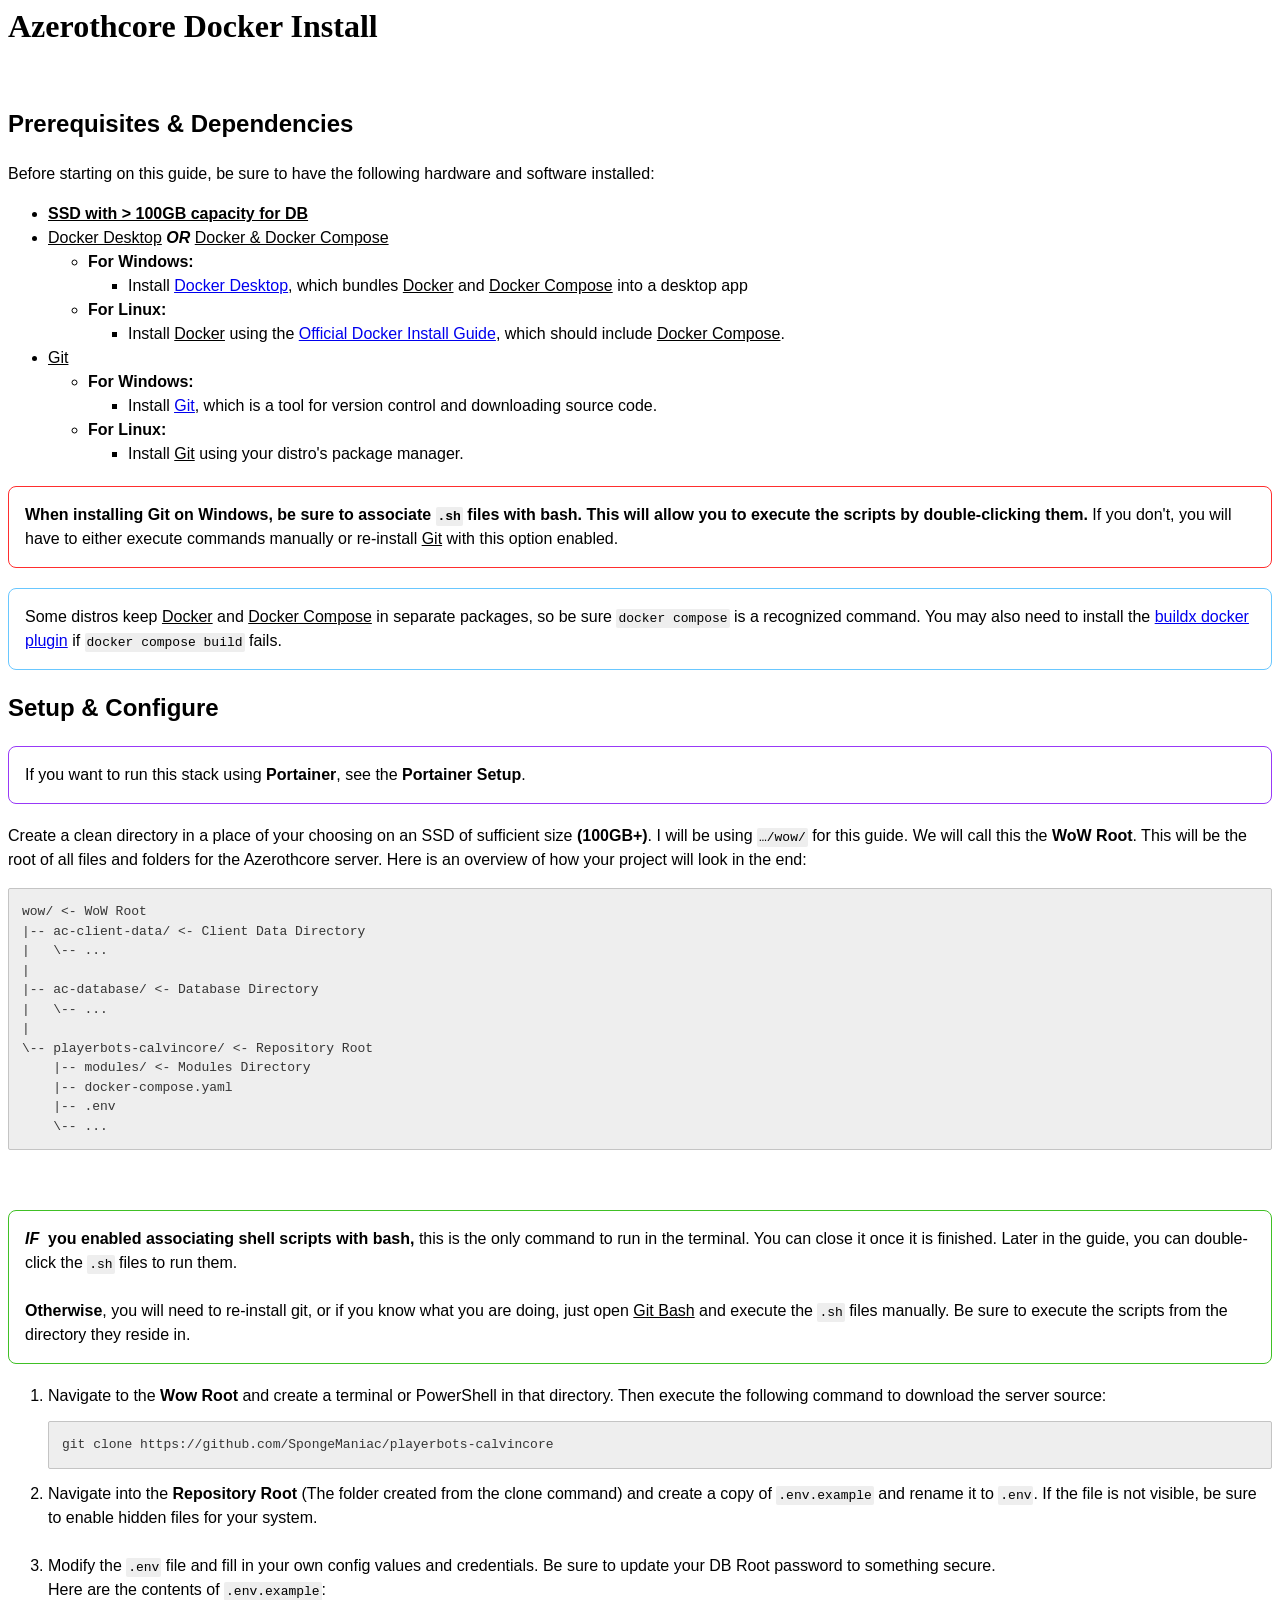
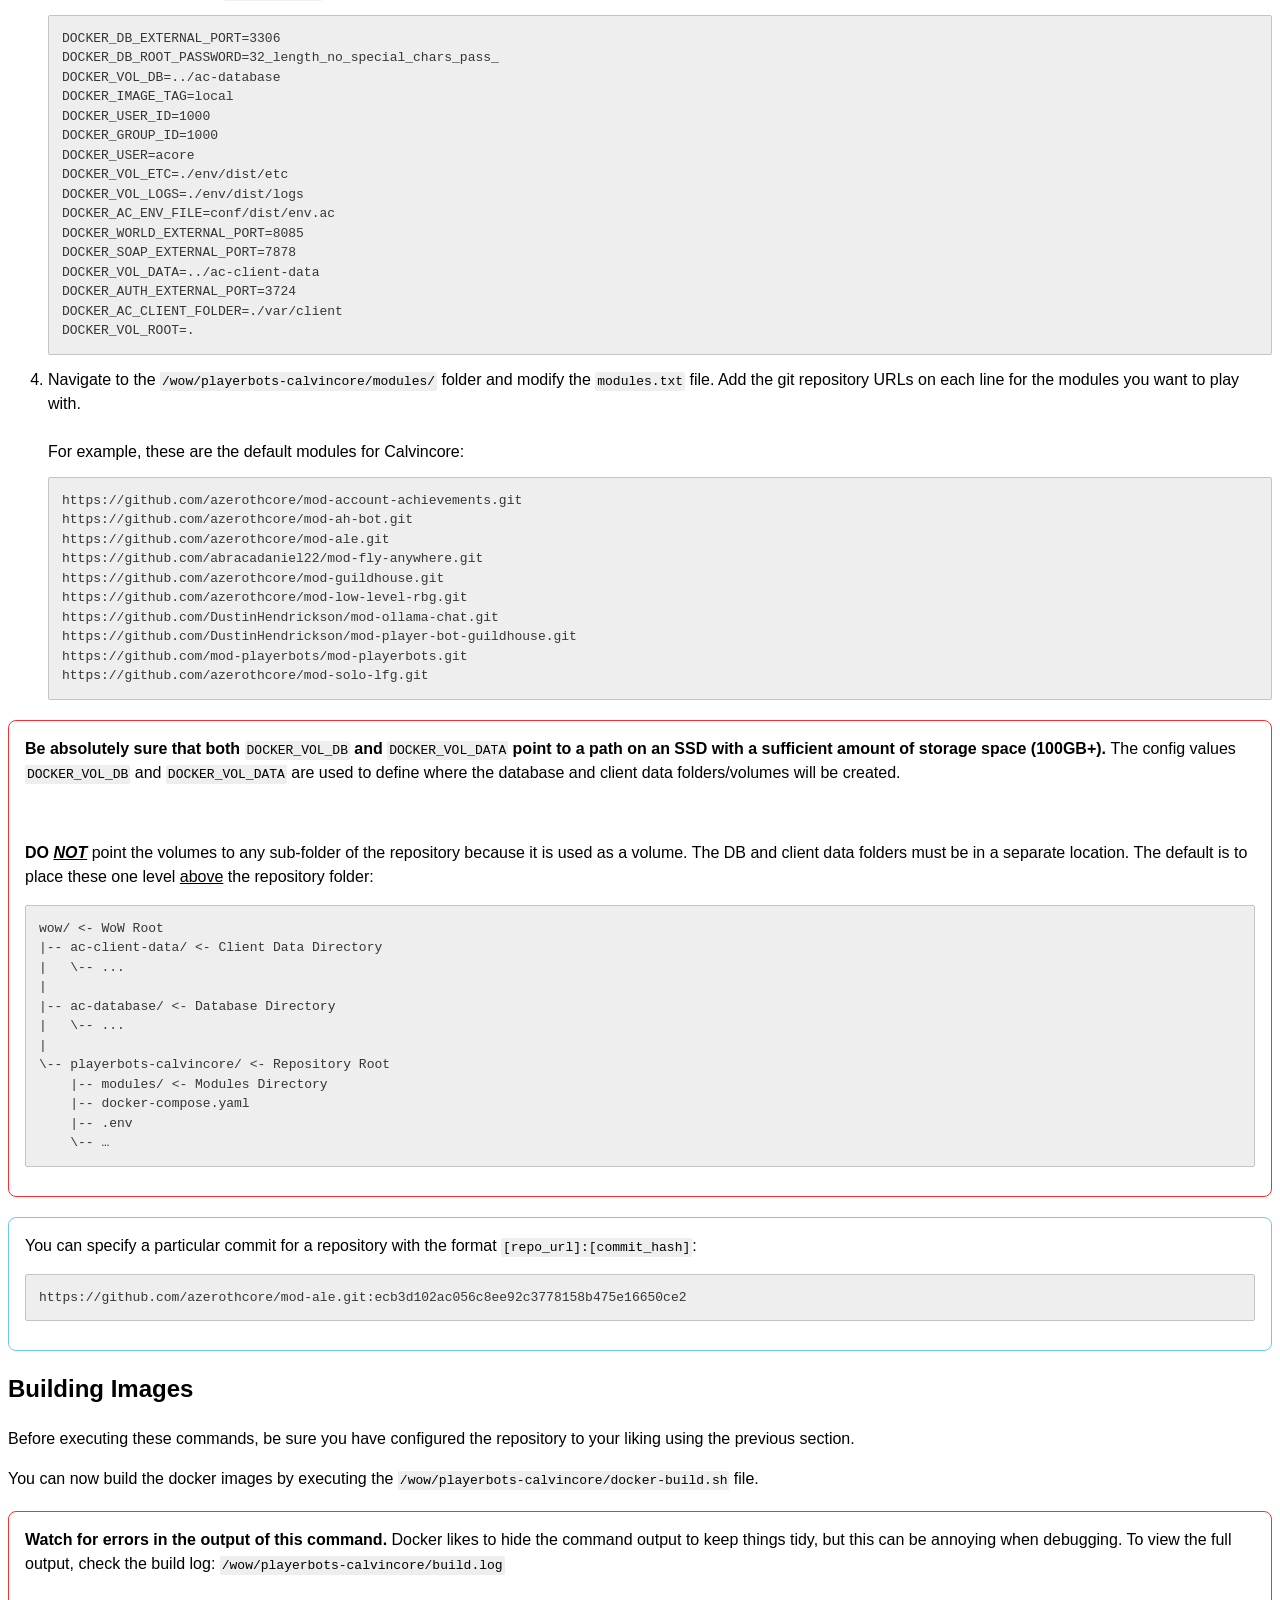
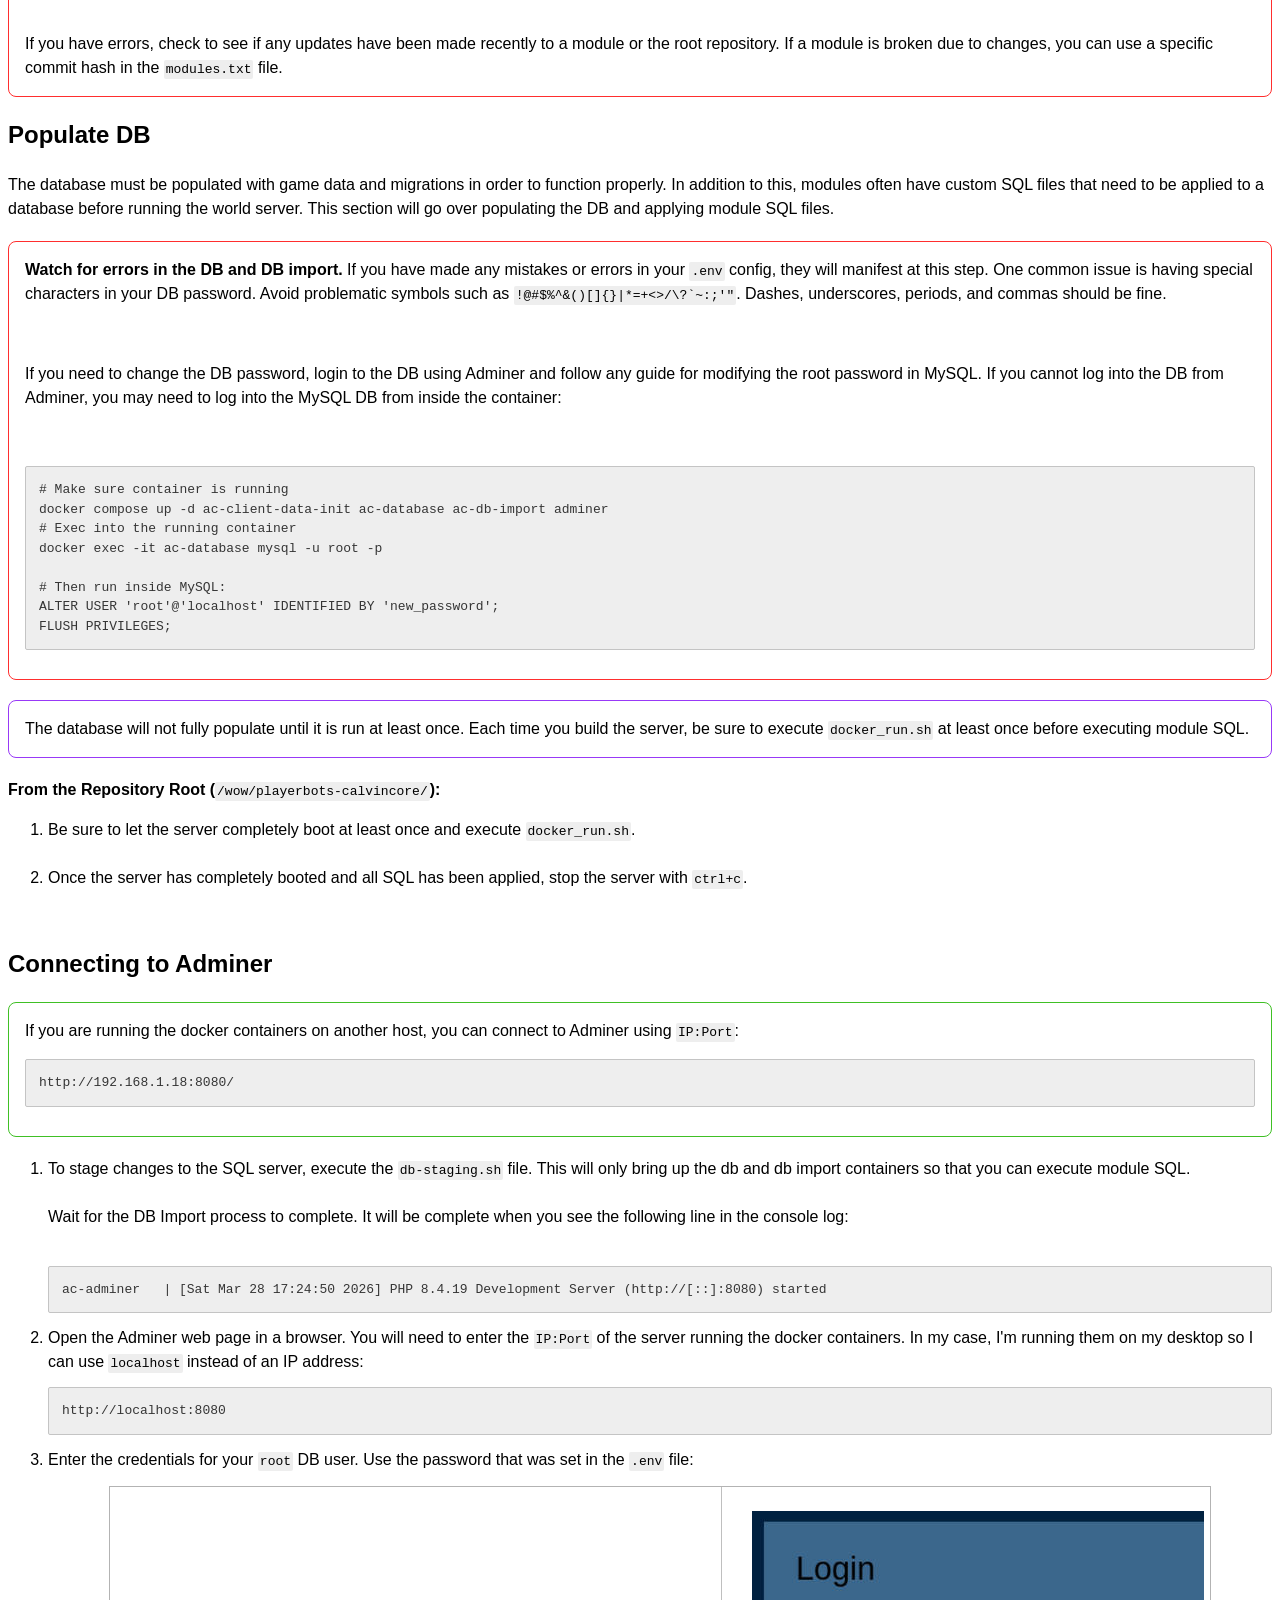
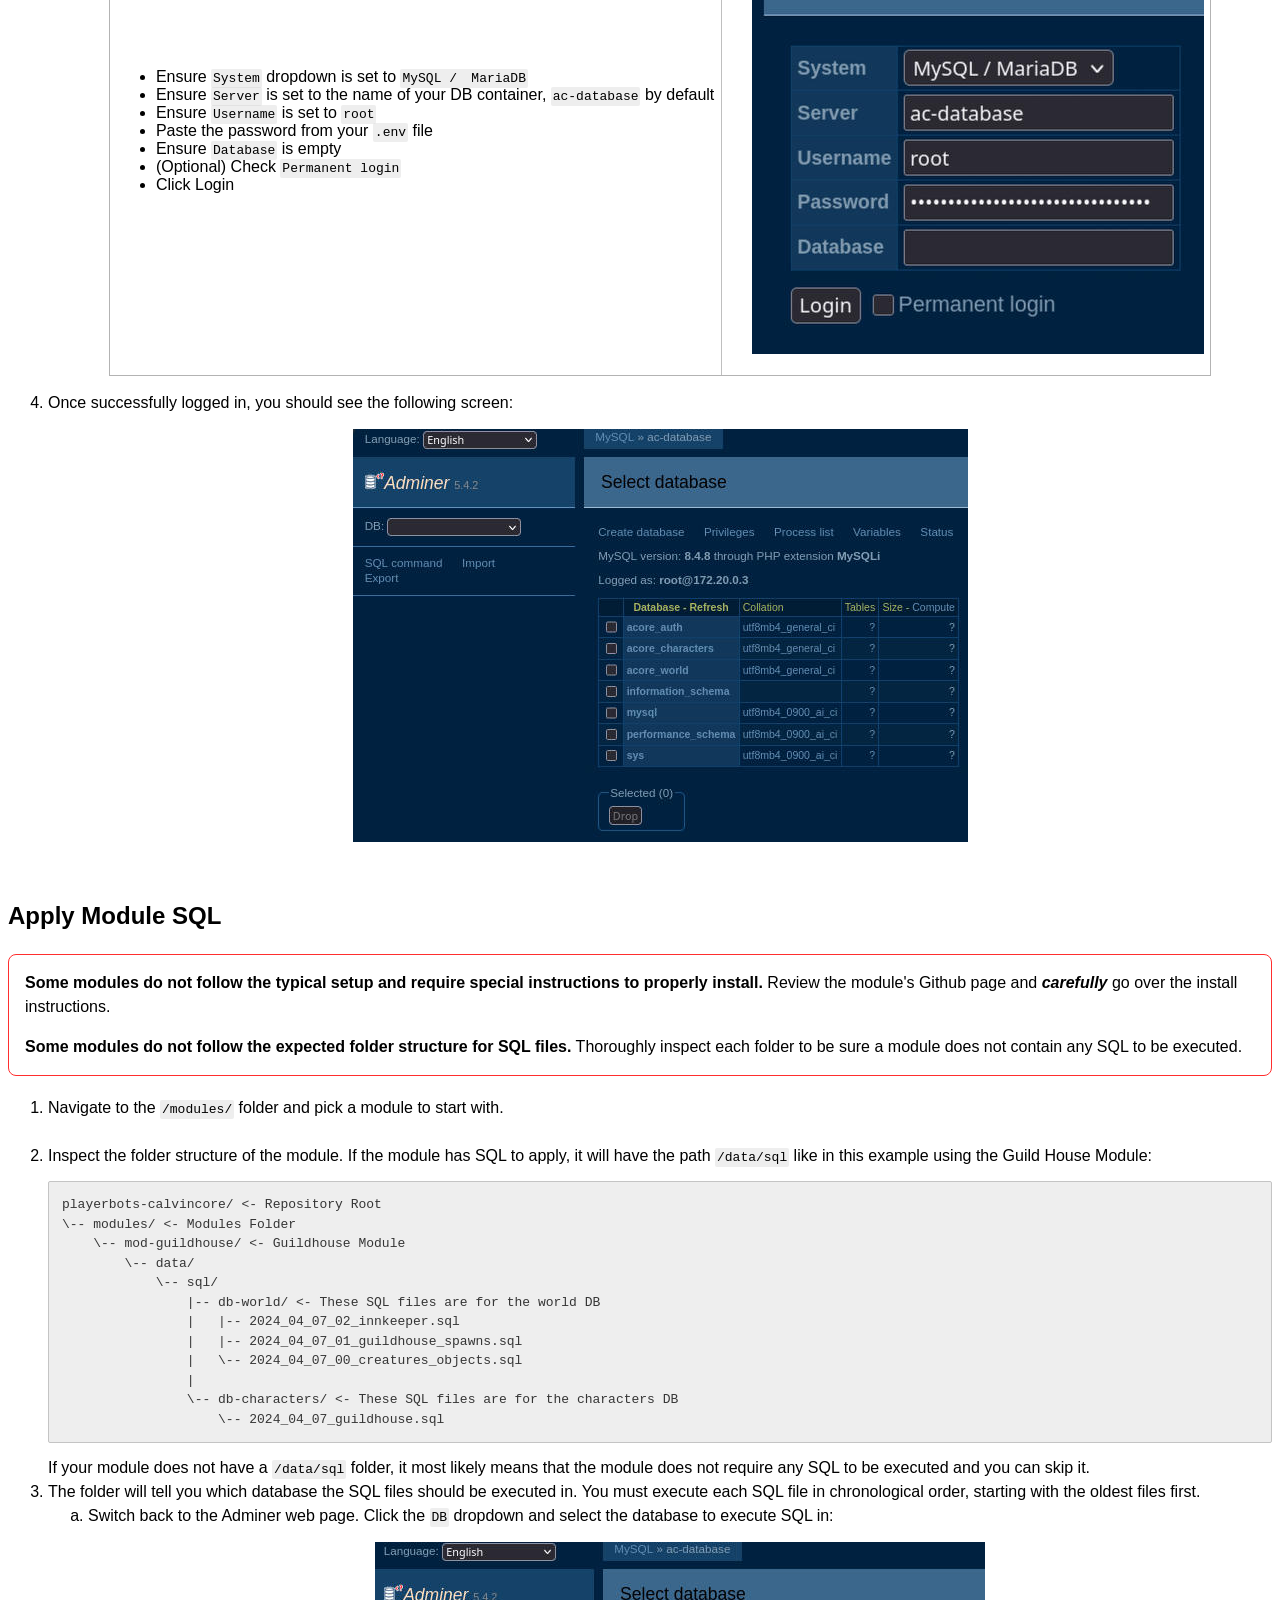
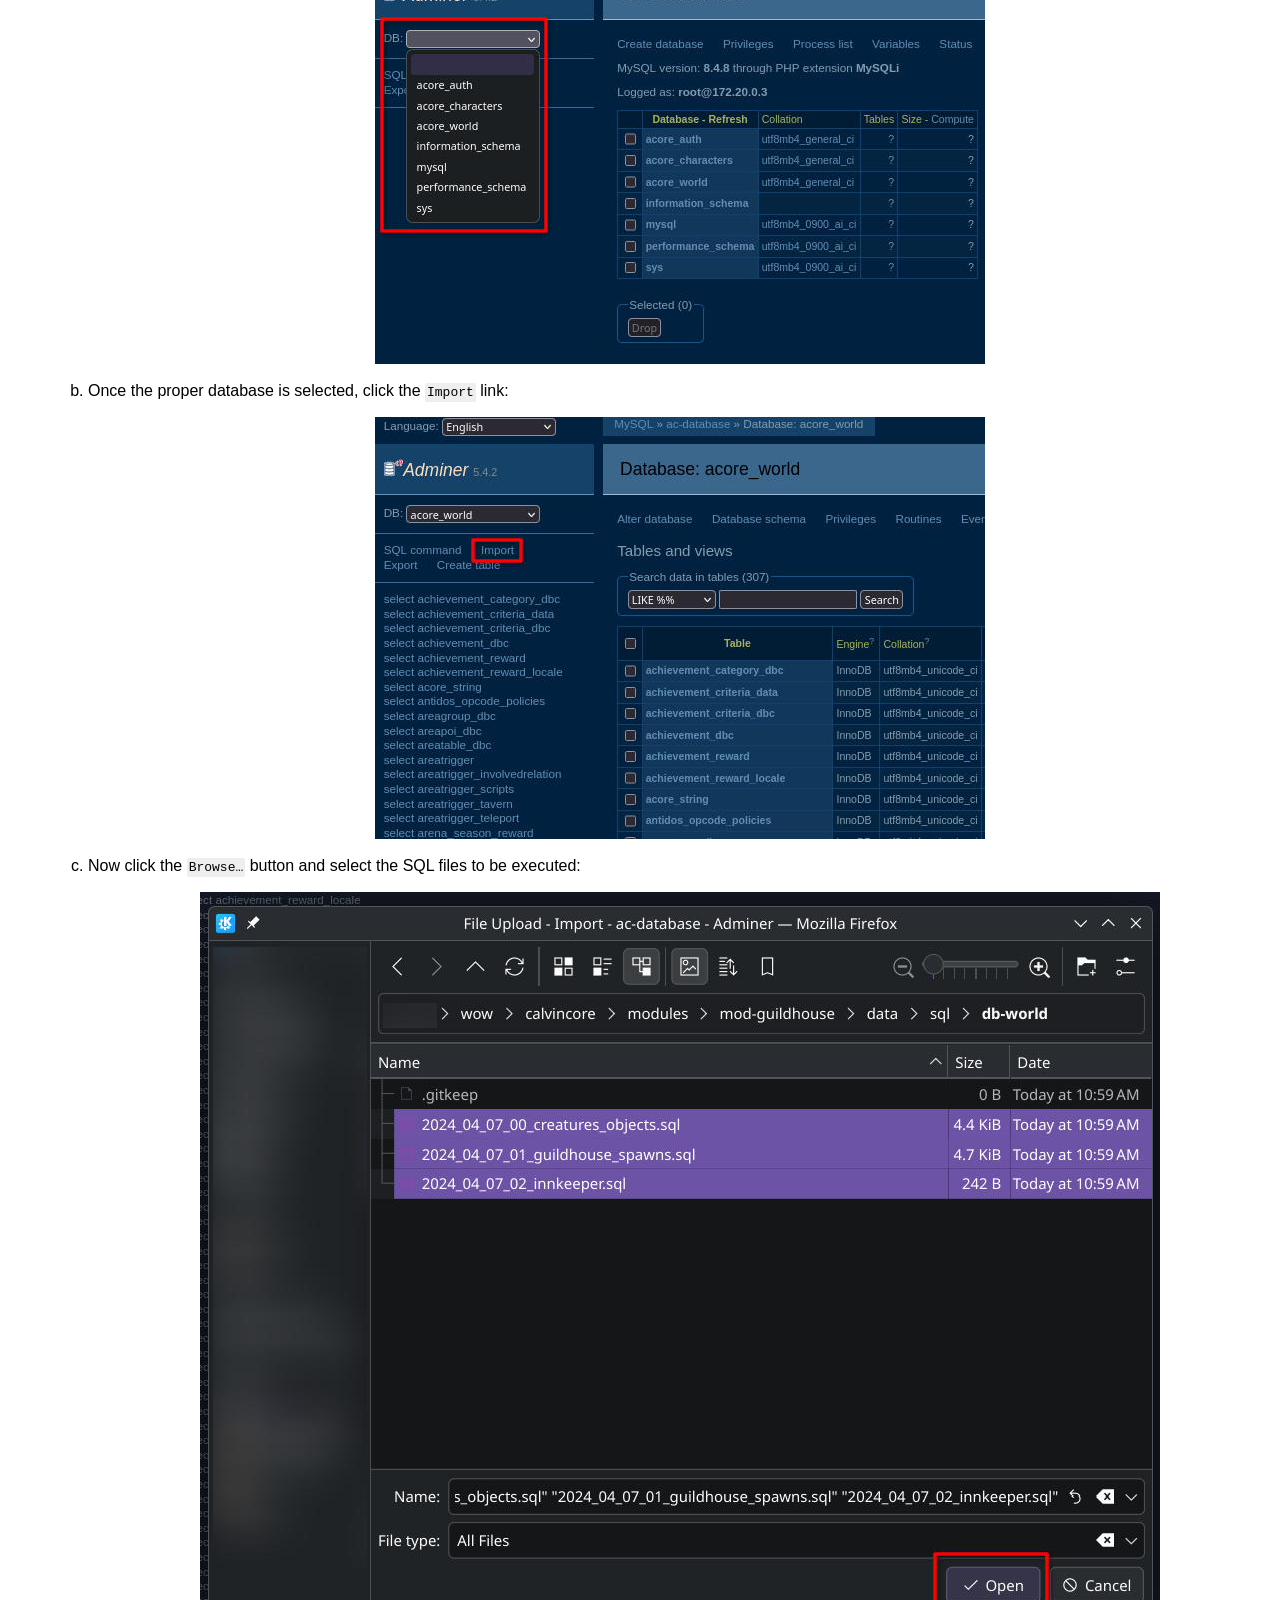
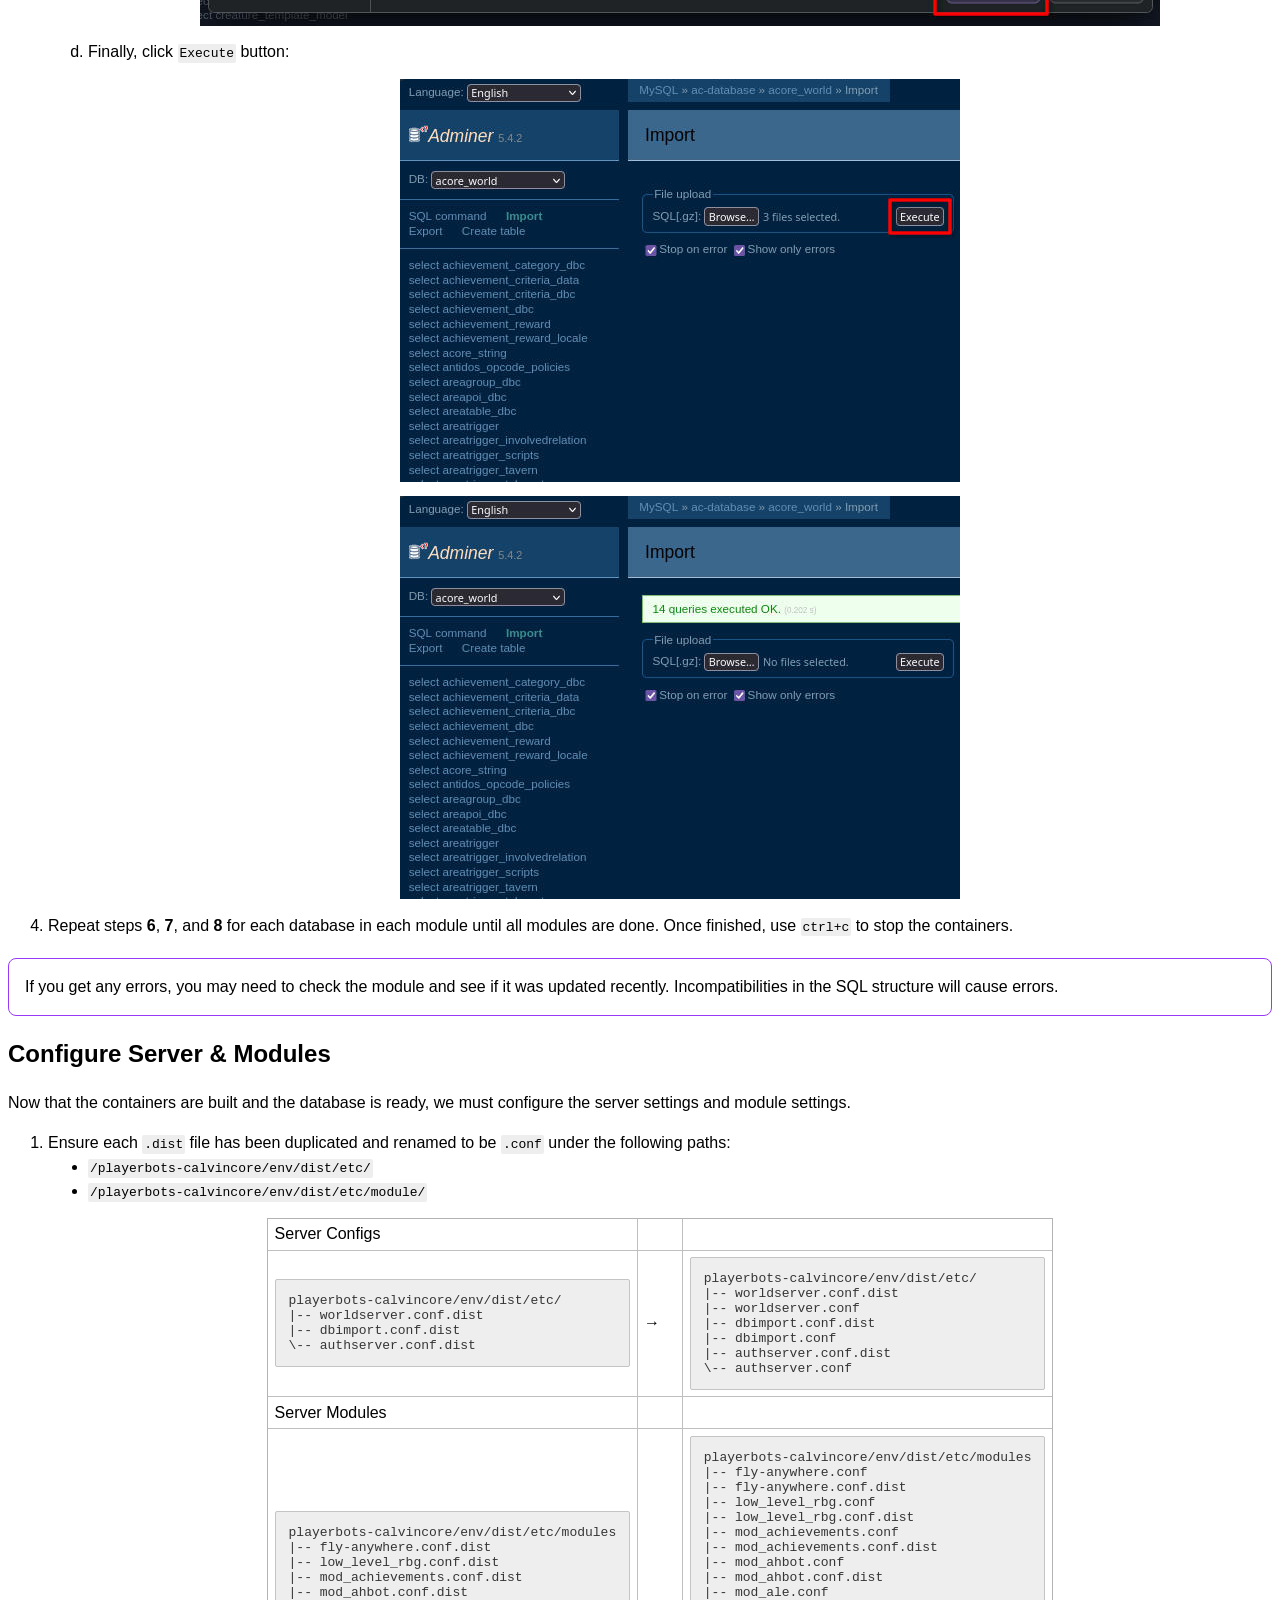
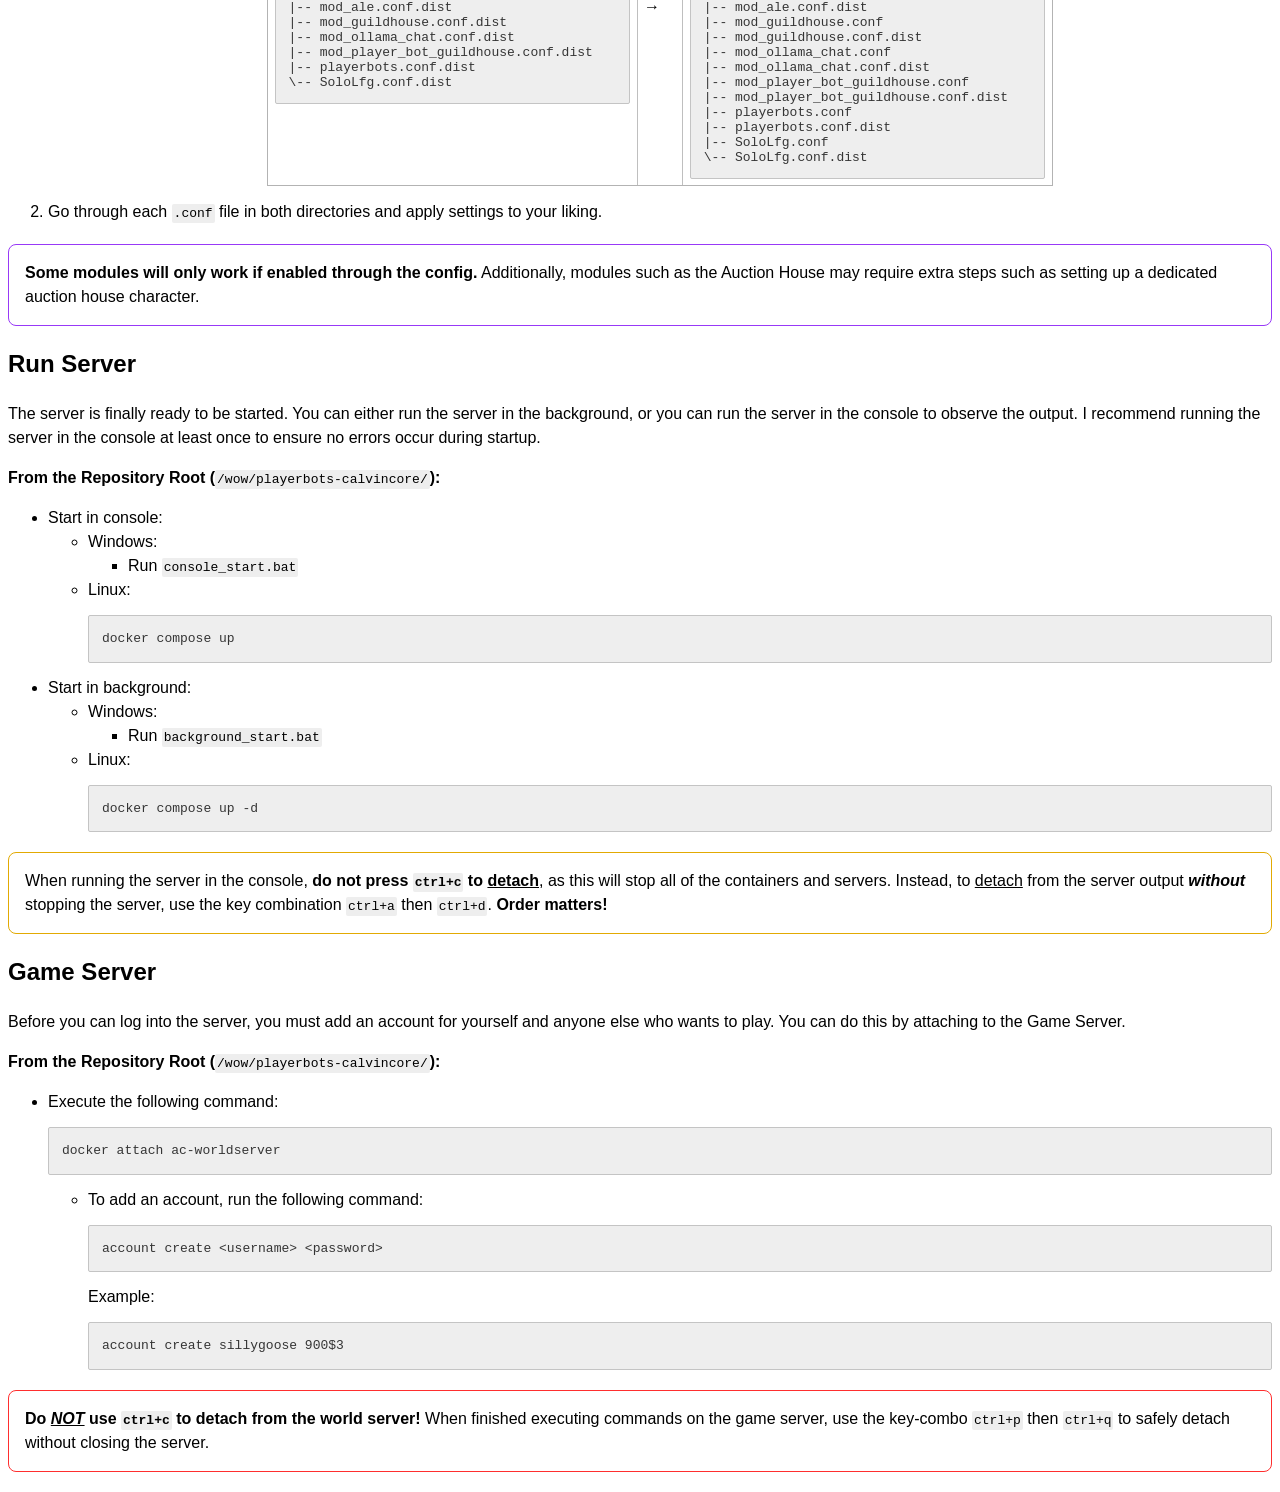
==== commit 36d621f4: "Fixed markdown formatting" ====
--- a/Azerothcore Docker Install.html
+++ b/Azerothcore Docker Install.html
@@ -31,14 +31,7 @@
               <li class="ck-list-marker-bold" data-list-item-id="ec2d8e9fd65604614e8a7c13b242d5904"><strong>For Linux:</strong>
                 <ul>
                   <li data-list-item-id="e3e7a05d91ba86cb2fa84de28f6896a25">Install <u>Docker</u> using the <a href="https://docs.docker.com/engine/install/">Official Docker Install Guide</a>,
-                    which should include <u>Docker Compose</u>.&nbsp;</li>
-                  <li data-list-item-id="e5988442399de9b6382951d840290864e">
-                    <aside class="admonition note">
-                      <p>Some distros keep <u>Docker</u> and <u>Docker Compose</u> in separate packages,
-                        so be sure <code>docker compose</code> is a recognized command. You may also
-                        need to install the <a href="https://github.com/docker/buildx?tab=readme-ov-file#linux-packages">buildx docker plugin</a> if <code>docker compose build</code> fails.</p>
-                    </aside>
-                  </li>
+                    which should include <u>Docker Compose</u>.</li>
                 </ul>
               </li>
             </ul>
@@ -47,25 +40,28 @@
             <ul>
               <li class="ck-list-marker-bold" data-list-item-id="e78cbd57380827b5691599f2c98496c42"><strong>For Windows:</strong>
                 <ul>
-                  <li data-list-item-id="e136490555fd4903aa28833848a539251">
-                    <p>Install <a href="https://git-scm.com/install/"><u>Git</u></a>, which is
-                      a tool for version control and downloading source code.</p>
-                    <aside class="admonition caution">
-                      <p><strong>When installing Git on Windows, be sure to associate </strong><code><strong>.sh</strong></code><strong> files with bash. This will allow you to execute the scripts by double-clicking them.</strong> If
-                        you don't, you will have to either execute commands manually or re-install <u>Git</u> with
-                        this option enabled.</p>
-                    </aside>
-                  </li>
+                  <li data-list-item-id="e136490555fd4903aa28833848a539251">Install <a href="https://git-scm.com/install/"><u>Git</u></a>, which is
+                    a tool for version control and downloading source code.</li>
+                </ul>
+              </li>
+              <li class="ck-list-marker-bold" data-list-item-id="ed6c66276a3544b92dede3f7521aeecfd"><strong>For Linux:</strong>
+                <ul>
+                  <li data-list-item-id="ee8b96421f5312ace31c5ad175a9fa7cc">Install <u>Git</u> using your distro's package manager.</li>
                 </ul>
               </li>
             </ul>
           </li>
-          <li class="ck-list-marker-bold" data-list-item-id="e9ad0883ec95b8cddd2784428daddc52c"><strong>For Linux:</strong>
-            <ul>
-              <li data-list-item-id="e57a5c99fb9539acb6d268ab5d403636a">Install <u>Git</u> using your distro's package manager.</li>
-            </ul>
-          </li>
         </ul>
+        <aside class="admonition caution">
+          <p><strong>When installing Git on Windows, be sure to associate </strong><code><strong>.sh</strong></code><strong> files with bash. This will allow you to execute the scripts by double-clicking them.</strong> If
+            you don't, you will have to either execute commands manually or re-install <u>Git</u> with
+            this option enabled.</p>
+        </aside>
+        <aside class="admonition note">
+          <p>Some distros keep <u>Docker</u> and <u>Docker Compose</u> in separate packages,
+            so be sure <code>docker compose</code> is a recognized command. You may also
+            need to install the <a href="https://github.com/docker/buildx?tab=readme-ov-file#linux-packages">buildx docker plugin</a> if <code>docker compose build</code> fails.</p>
+        </aside>
         <h2>Setup &amp; Configure</h2>
         <aside class="admonition important">
           <p>If you want to run this stack using <strong>Portainer</strong>, see the <strong>Portainer Setup</strong>.</p>
@@ -86,13 +82,7 @@
     |-- docker-compose.yaml
     |-- .env
     \-- ...</code></pre>
-        <ol>
-          <li data-list-item-id="eaf7f80060d56736aff8490931030106c">
-            <p>Navigate to the <strong>Wow Root</strong> and create a terminal or powershell
-              in that directory. Then execute the following command to download the server
-              source:</p><pre><code class="language-text-plain">git clone https://github.com/SpongeManiac/playerbots-calvincore</code></pre>
-          </li>
-        </ol>
+        <p>&nbsp;</p>
         <aside class="admonition tip">
           <p><em><strong>IF</strong></em><strong> &nbsp;you enabled associating shell scripts with bash,</strong> this
             is the only command to run in the terminal. You can close it once it is
@@ -105,6 +95,11 @@
             in.</p>
         </aside>
         <ol>
+          <li data-list-item-id="eaf7f80060d56736aff8490931030106c">
+            <p>Navigate to the <strong>Wow Root</strong> and create a terminal or PowerShell
+              in that directory. Then execute the following command to download the server
+              source:</p><pre><code class="language-text-plain">git clone https://github.com/SpongeManiac/playerbots-calvincore</code></pre>
+          </li>
           <li data-list-item-id="e464c5b1dd96f3b6da3eb23ad2347566c">
             <p>Navigate into the <strong>Repository Root</strong> (The folder created from
               the clone command) and create a copy of <code>.env.example</code> and rename
@@ -131,31 +126,8 @@
 DOCKER_AUTH_EXTERNAL_PORT=3724
 DOCKER_AC_CLIENT_FOLDER=./var/client
 DOCKER_VOL_ROOT=.</code></pre>
-            <aside class="admonition caution">
-              <p>The config values <code>DOCKER_VOL_DB</code> and <code>DOCKER_VOL_DATA</code> are
-                used to define where the database and client data folders/volumes will
-                be created.
-                <br>
-                <br><strong>Be absolutely sure that both </strong><code><strong>DOCKER_VOL_DB</strong></code><strong> and </strong><code><strong>DOCKER_VOL_DATA</strong></code><strong> point to a path on an SSD</strong>  <strong>with a sufficient amount of storage space (100GB+).</strong>
-              </p>
-              <p><strong>DO </strong><em><strong><u>NOT</u></strong></em> point the volumes
-                to any sub-folder of the repository because it is used as a volume. The
-                DB and client data folders must be in a separate location. The default
-                is to place these one level <u>above</u> the repository folder:</p><pre><code class="language-text-plain">wow/ &lt;- WoW Root
-|-- ac-client-data/ &lt;- Client Data Directory
-|   \-- ...
-|
-|-- ac-database/ &lt;- Database Directory
-|   \-- ...
-|
-\-- playerbots-calvincore/ &lt;- Repository Root
-    |-- modules/ &lt;- Modules Directory
-    |-- docker-compose.yaml
-    |-- .env
-    \-- ...</code></pre>
-            </aside>
-          </li>
-          <li data-list-item-id="eb864ef07bda1773bd781ab9b5aed79d7">
+          </li>
+          <li data-list-item-id="e4a58b88c053c833539ccf5e90d268dfc">
             <p>Navigate to the <code>/wow/playerbots-calvincore/modules/</code> folder
               and modify the <code>modules.txt</code> file. Add the git repository URLs
               on each line for the modules you want to play with.</p>
@@ -170,55 +142,66 @@
 https://github.com/DustinHendrickson/mod-player-bot-guildhouse.git
 https://github.com/mod-playerbots/mod-playerbots.git
 https://github.com/azerothcore/mod-solo-lfg.git</code></pre>
-            <aside class="admonition note">
-              <p>You can specify a particular commit for a repository with the format <code>[repo_url]:[commit_hash]</code>:</p><pre><code class="language-text-x-sh">https://github.com/azerothcore/mod-ale.git:ecb3d102ac056c8ee92c3778158b475e16650ce2</code></pre>
-            </aside>
           </li>
         </ol>
+        <aside class="admonition caution">
+          <p><strong>Be absolutely sure that both </strong><code>DOCKER_VOL_DB</code><strong> and </strong><code>DOCKER_VOL_DATA</code><strong> point to a path on an SSD</strong>  <strong>with a sufficient amount of storage space (100GB+). </strong>The
+            config values <code>DOCKER_VOL_DB</code> and <code>DOCKER_VOL_DATA</code> are
+            used to define where the database and client data folders/volumes will
+            be created.</p>
+          <p>&nbsp;</p>
+          <p><strong>DO </strong><em><strong><u>NOT</u></strong></em> point the volumes
+            to any sub-folder of the repository because it is used as a volume. The
+            DB and client data folders must be in a separate location. The default
+            is to place these one level <u>above</u> the repository folder:</p><pre><code class="language-text-plain">wow/ &lt;- WoW Root
+|-- ac-client-data/ &lt;- Client Data Directory
+|   \-- ...
+|
+|-- ac-database/ &lt;- Database Directory
+|   \-- ...
+|
+\-- playerbots-calvincore/ &lt;- Repository Root
+    |-- modules/ &lt;- Modules Directory
+    |-- docker-compose.yaml
+    |-- .env
+    \-- …</code></pre>
+        </aside>
+        <aside class="admonition note">
+          <p>You can specify a particular commit for a repository with the format <code>[repo_url]:[commit_hash]</code>:</p><pre><code class="language-text-x-sh">https://github.com/azerothcore/mod-ale.git:ecb3d102ac056c8ee92c3778158b475e16650ce2</code></pre>
+        </aside>
         <h2>Building Images</h2>
         <p>Before executing these commands, be sure you have configured the repository
           to your liking using the previous section.</p>
-        <p><strong>From the Repository Root (</strong><code>/wow/playerbots-calvincore/</code><strong>):</strong>
-        </p>
-        <ol>
-          <li data-list-item-id="efe0f29718ccdca1a37b37790382dcbd4">
-            <p>Build the docker images by executing the <code>docker-build.sh</code> file.</p>
-            <aside
-            class="admonition caution">
-              <p><strong>Watch for errors in the output of this command.</strong> Docker
-                likes to hide the command output to keep things tidy, but this can be annoying
-                when debugging. To view the full output, check the build log: <code>/wow/playerbots-calvincore/build.log</code>
-              </p>
-              <p>&nbsp;</p>
-              <p>If you have errors, check to see if any updates have been made recently
-                to a module or the root repository. If a module is broken due to changes,
-                you can use a specific commit hash in the <code>modules.txt</code> file.</p>
-              </aside>
-          </li>
-        </ol>
-        <h2>Populate DB &amp; Apply Module SQL</h2>
-        <p>The database must be populated with game data and migrations in order
-          to function properly. In addition to this, modules often have custom SQL
-          files that need to be applied to a database before running the world server.
-          This section will go over populating the DB and applying module SQL files.</p>
-        <p><strong>From the Repository Root (</strong><code>/wow/playerbots-calvincore/</code><strong>):</strong>
-        </p>
-        <ol>
-          <li data-list-item-id="e8c0fdd86cdcbebc962a4fc64c15659aa">
-            <p>To populate and bring up the SQL dashboard, execute the <code>db-staging.sh</code> file.</p>
-            <aside
-            class="admonition caution">
-              <p><strong>Watch for errors in the DB and DB import.</strong> If you have
-                made any mistakes or errors in your <code>.env</code> config, they will manifest
-                at this step. One common issue is having special characters in your DB
-                password. Avoid problematic symbols such as <code>!@#$%^&amp;()[]{}|*=+&lt;&gt;/\?`~:;'"</code>.
-                Dashes, underscores, periods, and commas should be fine.&nbsp;</p>
-              <p>&nbsp;</p>
-              <p>If you need to change the DB password, login to the DB using Adminer and
-                follow any guide for modifying the root password in MySQL. If you cannot
-                log into the DB from Adminer, you may need to log into the MySQL DB from
-                inside the container:</p>
-              <p>&nbsp;</p><pre><code class="language-text-plain"># Make sure container is running
+        <p>You can now build the docker images by executing the <code>/wow/playerbots-calvincore/docker-build.sh</code> file.</p>
+        <aside
+        class="admonition caution">
+          <p><strong>Watch for errors in the output of this command.</strong> Docker
+            likes to hide the command output to keep things tidy, but this can be annoying
+            when debugging. To view the full output, check the build log: <code>/wow/playerbots-calvincore/build.log</code>
+          </p>
+          <p>&nbsp;</p>
+          <p>If you have errors, check to see if any updates have been made recently
+            to a module or the root repository. If a module is broken due to changes,
+            you can use a specific commit hash in the <code>modules.txt</code> file.</p>
+          </aside>
+          <h2>Populate DB</h2>
+          <p>The database must be populated with game data and migrations in order
+            to function properly. In addition to this, modules often have custom SQL
+            files that need to be applied to a database before running the world server.
+            This section will go over populating the DB and applying module SQL files.</p>
+          <aside
+          class="admonition caution">
+            <p><strong>Watch for errors in the DB and DB import.</strong> If you have
+              made any mistakes or errors in your <code>.env</code> config, they will manifest
+              at this step. One common issue is having special characters in your DB
+              password. Avoid problematic symbols such as <code>!@#$%^&amp;()[]{}|*=+&lt;&gt;/\?`~:;'"</code>.
+              Dashes, underscores, periods, and commas should be fine.&nbsp;</p>
+            <p>&nbsp;</p>
+            <p>If you need to change the DB password, login to the DB using Adminer and
+              follow any guide for modifying the root password in MySQL. If you cannot
+              log into the DB from Adminer, you may need to log into the MySQL DB from
+              inside the container:</p>
+            <p>&nbsp;</p><pre><code class="language-text-plain"># Make sure container is running
 docker compose up -d ac-client-data-init ac-database ac-db-import adminer
 # Exec into the running container
 docker exec -it ac-database mysql -u root -p
@@ -226,83 +209,106 @@
 # Then run inside MySQL:
 ALTER USER 'root'@'localhost' IDENTIFIED BY 'new_password';
 FLUSH PRIVILEGES;</code></pre>
-              </aside>
-              <p>&nbsp;</p>
-          </li>
-          <li data-list-item-id="e417da3708028c30d32a86a3dd0b9e7ee">
-            <p>Wait for the DB Import process to complete. It will be complete when you
-              see the following line in the console log:</p>
-            <p>&nbsp;</p><pre><code class="language-text-plain">ac-adminer   | [Sat Mar 28 17:24:50 2026] PHP 8.4.19 Development Server (http://[::]:8080) started</code></pre>
-          </li>
-          <li data-list-item-id="e607ed4cbab2f13288fad612101b7ba0d">
-            <p>Open the Adminer web page in a browser. You will need to enter the <code>IP:Port</code> of
-              the server running the docker containers:</p><pre><code class="language-message-http">http://192.168.1.9:8080</code></pre>
-            <aside
-            class="admonition note">
-              <p>If you are running the docker containers on your desktop, you can connect
-                using <code>localhost</code>:</p><pre><code class="language-message-http">http://localhost:8080/</code></pre>
-              </aside>
-          </li>
-          <li data-list-item-id="ec96c7a61a3e4cb16ceba7053d8d6c7b3">
-            <p>Enter the credentials for your <code>root</code> DB user. Use the password
-              that was set in the <code>.env</code> file:</p>
-            <figure class="table">
-              <table>
-                <tbody>
-                  <tr>
-                    <td>
-                      <ul style="list-style-type:disc;">
-                        <li data-list-item-id="e7384211dbbf893d193ae27b45f066a02">Ensure <code>System</code> dropdown is set to <code>MySQL /  MariaDB</code>
-                        </li>
-                        <li data-list-item-id="e6fedc4c83b526f4cf62e1522843fe23e">Ensure <code>Server</code> is set to the name of your DB container, <code>ac-database</code> by
-                          default</li>
-                        <li data-list-item-id="e9bc228e79a278fd74792d7b7ea0aa668">Ensure <code>Username</code> is set to <code>root</code>
-                        </li>
-                        <li data-list-item-id="e4b5afc9732e33bfa4cb5c1fb93ac3b61">Paste the password from your <code>.env</code> file</li>
-                        <li data-list-item-id="e2754a0b575b4123b463798f6335281ec">Ensure <code>Database</code> is empty</li>
-                        <li data-list-item-id="e6bbe469c5cfe8fc9a785df5ab3c0b8d1">(Optional) Check <code>Permanent login</code>
-                        </li>
-                        <li data-list-item-id="e15e5cc5be393dc4130d7c33ac30b358d">Click Login</li>
-                      </ul>
-                    </td>
-                    <td>
-                      <p>&nbsp;</p>
-                      <figure class="image image-style-align-right">
-                        <img style="aspect-ratio:452/443;" src="3_Azerothcore Docker Install.png"
-                        width="452" height="443">
-                      </figure>
-                    </td>
-                  </tr>
-                </tbody>
-              </table>
-            </figure>
-          </li>
-          <li data-list-item-id="e8e5313c1de9c5d8e847ede07dcc13de1">
-            <p>Once successfully logged in, you should see the following screen:</p>
-            <figure
-            class="image">
-              <img style="aspect-ratio:615/413;" src="Azerothcore Docker Install.png"
-              width="615" height="413">
-              </figure>
-          </li>
-          <li data-list-item-id="ea1e5ceb643ebfcfbf88bc2ed453cb903">
-            <p>Now navigate to the <code>/modules/</code> folder and pick a module to start
-              with.</p>
+            </aside>
+            <aside class="admonition important">
+              <p>The database will not fully populate until it is run at least once. Each
+                time you build the server, be sure to execute <code>docker_run.sh</code> at
+                least once before executing module SQL.</p>
+            </aside>
+            <p><strong>From the Repository Root (</strong><code>/wow/playerbots-calvincore/</code><strong>):</strong>
+            </p>
+            <ol>
+              <li data-list-item-id="e8c0fdd86cdcbebc962a4fc64c15659aa">
+                <p>Be sure to let the server completely boot at least once and execute <code>docker_run.sh</code>.</p>
+                <p>&nbsp;</p>
+              </li>
+              <li data-list-item-id="eceddb87861a0006a7e5a90d9b7a637c2">Once the server has completely booted and all SQL has been applied, stop
+                the server with <code>ctrl+c</code>.</li>
+            </ol>
+            <p>&nbsp;</p>
+            <h2>Connecting to Adminer</h2>
+            <aside class="admonition tip">
+              <p>If you are running the docker containers on another host, you can connect
+                to Adminer using <code>IP:Port</code>:</p><pre><code class="language-message-http">http://192.168.1.18:8080/</code></pre>
+            </aside>
+            <ol>
+              <li data-list-item-id="e23657db82a6804e480303d280e01d293">
+                <p>To stage changes to the SQL server, execute the <code>db-staging.sh</code> file.
+                  This will only bring up the db and db import containers so that you can
+                  execute module SQL.</p>
+                <p>&nbsp;</p>
+                <p>Wait for the DB Import process to complete. It will be complete when you
+                  see the following line in the console log:</p>
+                <p>&nbsp;</p><pre><code class="language-text-plain">ac-adminer   | [Sat Mar 28 17:24:50 2026] PHP 8.4.19 Development Server (http://[::]:8080) started</code></pre>
+              </li>
+              <li data-list-item-id="e607ed4cbab2f13288fad612101b7ba0d">
+                <p>Open the Adminer web page in a browser. You will need to enter the <code>IP:Port</code> of
+                  the server running the docker containers. In my case, I'm running them
+                  on my desktop so I can use <code>localhost</code> instead of an IP address:</p><pre><code class="language-message-http">http://localhost:8080</code></pre>
+              </li>
+              <li data-list-item-id="ec96c7a61a3e4cb16ceba7053d8d6c7b3">
+                <p>Enter the credentials for your <code>root</code> DB user. Use the password
+                  that was set in the <code>.env</code> file:</p>
+                <figure class="table">
+                  <table>
+                    <tbody>
+                      <tr>
+                        <td>
+                          <ul style="list-style-type:disc;">
+                            <li data-list-item-id="e7384211dbbf893d193ae27b45f066a02">Ensure <code>System</code> dropdown is set to <code>MySQL /  MariaDB</code>
+                            </li>
+                            <li data-list-item-id="e6fedc4c83b526f4cf62e1522843fe23e">Ensure <code>Server</code> is set to the name of your DB container, <code>ac-database</code> by
+                              default</li>
+                            <li data-list-item-id="e9bc228e79a278fd74792d7b7ea0aa668">Ensure <code>Username</code> is set to <code>root</code>
+                            </li>
+                            <li data-list-item-id="e4b5afc9732e33bfa4cb5c1fb93ac3b61">Paste the password from your <code>.env</code> file</li>
+                            <li data-list-item-id="e2754a0b575b4123b463798f6335281ec">Ensure <code>Database</code> is empty</li>
+                            <li data-list-item-id="e6bbe469c5cfe8fc9a785df5ab3c0b8d1">(Optional) Check <code>Permanent login</code>
+                            </li>
+                            <li data-list-item-id="e15e5cc5be393dc4130d7c33ac30b358d">Click Login</li>
+                          </ul>
+                        </td>
+                        <td>
+                          <p>&nbsp;</p>
+                          <figure class="image image-style-align-right">
+                            <img style="aspect-ratio:452/443;" src="3_Azerothcore Docker Install.png"
+                            width="452" height="443">
+                          </figure>
+                        </td>
+                      </tr>
+                    </tbody>
+                  </table>
+                </figure>
+              </li>
+              <li data-list-item-id="e8e5313c1de9c5d8e847ede07dcc13de1">
+                <p>Once successfully logged in, you should see the following screen:</p>
+                <figure
+                class="image">
+                  <img style="aspect-ratio:615/413;" src="Azerothcore Docker Install.png"
+                  width="615" height="413">
+                  </figure>
+              </li>
+            </ol>
+            <p>&nbsp;</p>
+            <h2>Apply Module SQL</h2>
             <aside class="admonition caution">
               <p><strong>Some modules do not follow the typical setup and require special instructions to properly install. </strong>Review
                 the module's Github page and <em><strong>carefully</strong></em> go over
                 the install instructions.</p>
-            </aside>
-          </li>
-          <li data-list-item-id="e74a2ac2fe447e96ebc1c8e40675462ee">
-            <p>Inspect the folder structure of the module. If the module has SQL to apply,
-              it will have the path <code>/data/sql</code> like in this example using the
-              Guild House Module:</p>
-            <aside class="admonition caution">
-              <p><strong>Some modules do not follow the expected folder structure for SQL files, such as the Azerothcore Lua Engine (ALE).</strong> Thoroughly
+              <p><strong>Some modules do not follow the expected folder structure for SQL files.</strong> Thoroughly
                 inspect each folder to be sure a module does not contain any SQL to be
                 executed.</p>
-            </aside><pre><code class="language-text-plain">playerbots-calvincore/ &lt;- Repository Root
+            </aside>
+            <ol>
+              <li data-list-item-id="ed105af2fe90c735ab9bc1ce3a2227725">
+                <p>Navigate to the <code>/modules/</code> folder and pick a module to start
+                  with.</p>
+                <p>&nbsp;</p>
+              </li>
+              <li data-list-item-id="e74a2ac2fe447e96ebc1c8e40675462ee">
+                <p>Inspect the folder structure of the module. If the module has SQL to apply,
+                  it will have the path <code>/data/sql</code> like in this example using the
+                  Guild House Module:</p><pre><code class="language-text-plain">playerbots-calvincore/ &lt;- Repository Root
 \-- modules/ &lt;- Modules Folder
     \-- mod-guildhouse/ &lt;- Guildhouse Module
         \-- data/
@@ -314,103 +320,104 @@
                 |
                 \-- db-characters/ &lt;- These SQL files are for the characters DB
                     \-- 2024_04_07_guildhouse.sql</code></pre>
-            <p>If your module does not have a <code>/data/sql</code> folder, it most likely
-              means that the module does not require any SQL to be executed and you can
-              skip it.</p>
-          </li>
-          <li data-list-item-id="e31c94cb37fe69ea6febd42cd72ef2e32">The folder will tell you which database the SQL files should be executed
-            in. You must execute each SQL file in chronological order, starting with
-            the oldest files first.
+                <p>If your module does not have a <code>/data/sql</code> folder, it most likely
+                  means that the module does not require any SQL to be executed and you can
+                  skip it.</p>
+              </li>
+              <li data-list-item-id="e31c94cb37fe69ea6febd42cd72ef2e32">The folder will tell you which database the SQL files should be executed
+                in. You must execute each SQL file in chronological order, starting with
+                the oldest files first.
+                <ol>
+                  <li data-list-item-id="eea209ea70a759809ecc786178a721b1c">
+                    <p>Switch back to the Adminer web page. Click the <code>DB</code> dropdown
+                      and select the database to execute SQL in:</p>
+                    <figure class="image">
+                      <img style="aspect-ratio:610/422;" src="4_Azerothcore Docker Install.png"
+                      width="610" height="422">
+                    </figure>
+                  </li>
+                  <li data-list-item-id="edaba416f2891a79b27daafbf8a3def74">
+                    <p>Once the proper database is selected, click the <code>Import</code> link:</p>
+                    <figure
+                    class="image">
+                      <img style="aspect-ratio:610/422;" src="6_Azerothcore Docker Install.png"
+                      width="610" height="422">
+                      </figure>
+                  </li>
+                  <li data-list-item-id="e06cd42c2e2f83b5f303309530b085e89">
+                    <p>Now click the <code>Browse…</code> button and select the SQL files to be
+                      executed:</p>
+                    <figure class="image">
+                      <img style="aspect-ratio:960/734;" src="2_Azerothcore Docker Install.png"
+                      width="960" height="734">
+                    </figure>
+                  </li>
+                  <li data-list-item-id="ef3d6bf7b6e3355224c6323d0108b3312">
+                    <p>Finally, click <code>Execute</code> button:</p>
+                    <figure class="image">
+                      <img style="aspect-ratio:560/403;" src="7_Azerothcore Docker Install.png"
+                      width="560" height="403">
+                    </figure>
+                    <figure class="image">
+                      <img style="aspect-ratio:560/403;" src="1_Azerothcore Docker Install.png"
+                      width="560" height="403">
+                    </figure>
+                  </li>
+                </ol>
+              </li>
+              <li data-list-item-id="e344ce1b6132984671dadc7289e7ee644">Repeat steps <strong>6</strong>, <strong>7</strong>, and <strong>8</strong> for
+                each database in each module until all modules are done. Once finished,
+                use <code>ctrl+c</code> to stop the containers.</li>
+            </ol>
+            <aside class="admonition important">
+              <p>If you get any errors, you may need to check the module and see if it
+                was updated recently. Incompatibilities in the SQL structure will cause
+                errors.</p>
+            </aside>
+            <h2>Configure Server &amp; Modules</h2>
+            <p>Now that the containers are built and the database is ready, we must configure
+              the server settings and module settings.</p>
             <ol>
-              <li data-list-item-id="eea209ea70a759809ecc786178a721b1c">
-                <p>Switch back to the Adminer web page. Click the <code>DB</code> dropdown
-                  and select the database to execute SQL in:</p>
-                <figure class="image">
-                  <img style="aspect-ratio:610/422;" src="4_Azerothcore Docker Install.png"
-                  width="610" height="422">
-                </figure>
-              </li>
-              <li data-list-item-id="edaba416f2891a79b27daafbf8a3def74">
-                <p>Once the proper database is selected, click the <code>Import</code> link:</p>
-                <figure
-                class="image">
-                  <img style="aspect-ratio:610/422;" src="6_Azerothcore Docker Install.png"
-                  width="610" height="422">
-                  </figure>
-              </li>
-              <li data-list-item-id="e06cd42c2e2f83b5f303309530b085e89">
-                <p>Now click the <code>Browse…</code> button and select the SQL files to be
-                  executed:</p>
-                <figure class="image">
-                  <img style="aspect-ratio:960/734;" src="2_Azerothcore Docker Install.png"
-                  width="960" height="734">
-                </figure>
-              </li>
-              <li data-list-item-id="ef3d6bf7b6e3355224c6323d0108b3312">
-                <p>Finally, click <code>Execute</code> button:</p>
-                <figure class="image">
-                  <img style="aspect-ratio:560/403;" src="7_Azerothcore Docker Install.png"
-                  width="560" height="403">
-                </figure>
-                <figure class="image">
-                  <img style="aspect-ratio:560/403;" src="1_Azerothcore Docker Install.png"
-                  width="560" height="403">
-                </figure>
-                <aside class="admonition important">
-                  <p>If you get an error, you may need to check the module and see if it was
-                    updated recently. Incompatibilities in the SQL structure will cause errors.</p>
-                </aside>
-              </li>
-            </ol>
-          </li>
-          <li data-list-item-id="e344ce1b6132984671dadc7289e7ee644">Repeat steps <strong>6</strong>, <strong>7</strong>, and <strong>8</strong> for
-            each database in each module until all modules are done. Once finished,
-            use <code>ctrl+c</code> to stop the containers.</li>
-        </ol>
-        <h2>Configure Server &amp; Modules</h2>
-        <p>Now that the containers are built and the database is ready, we must configure
-          the server settings and module settings.</p>
-        <ol>
-          <li data-list-item-id="e2ac00797ac2679084aa2cbafcdee5796">
-            <p>Ensure each <code>.dist</code> file has been duplicated and renamed to be <code>.conf</code> under
-              the following paths:</p>
-            <ul>
-              <li data-list-item-id="eec03540bb79a43053e324daf7ac5bedc"><code>/playerbots-calvincore/env/dist/etc/</code>
-              </li>
-              <li data-list-item-id="e7be5d1f66b4e231787aa3c6be8186096"><code>/playerbots-calvincore/env/dist/etc/module/</code>
-              </li>
-            </ul>
-            <figure class="table">
-              <table>
-                <tbody>
-                  <tr>
-                    <td>Server Configs</td>
-                    <td>&nbsp;</td>
-                    <td>&nbsp;</td>
-                  </tr>
-                  <tr>
-                    <td><pre><code class="language-text-plain">playerbots-calvincore/env/dist/etc/
+              <li data-list-item-id="e2ac00797ac2679084aa2cbafcdee5796">
+                <p>Ensure each <code>.dist</code> file has been duplicated and renamed to be <code>.conf</code> under
+                  the following paths:</p>
+                <ul>
+                  <li data-list-item-id="eec03540bb79a43053e324daf7ac5bedc"><code>/playerbots-calvincore/env/dist/etc/</code>
+                  </li>
+                  <li data-list-item-id="e7be5d1f66b4e231787aa3c6be8186096"><code>/playerbots-calvincore/env/dist/etc/module/</code>
+                  </li>
+                </ul>
+                <figure class="table">
+                  <table>
+                    <tbody>
+                      <tr>
+                        <td>Server Configs</td>
+                        <td>&nbsp;</td>
+                        <td>&nbsp;</td>
+                      </tr>
+                      <tr>
+                        <td><pre><code class="language-text-plain">playerbots-calvincore/env/dist/etc/
 |-- worldserver.conf.dist
 |-- dbimport.conf.dist
 \-- authserver.conf.dist</code></pre>
-                    </td>
-                    <td>→</td>
-                    <td><pre><code class="language-text-plain">playerbots-calvincore/env/dist/etc/
+                        </td>
+                        <td>→</td>
+                        <td><pre><code class="language-text-plain">playerbots-calvincore/env/dist/etc/
 |-- worldserver.conf.dist
 |-- worldserver.conf
 |-- dbimport.conf.dist
 |-- dbimport.conf
 |-- authserver.conf.dist
 \-- authserver.conf</code></pre>
-                    </td>
-                  </tr>
-                  <tr>
-                    <td>Server Modules</td>
-                    <td>&nbsp;</td>
-                    <td>&nbsp;</td>
-                  </tr>
-                  <tr>
-                    <td><pre><code class="language-text-plain">playerbots-calvincore/env/dist/etc/modules
+                        </td>
+                      </tr>
+                      <tr>
+                        <td>Server Modules</td>
+                        <td>&nbsp;</td>
+                        <td>&nbsp;</td>
+                      </tr>
+                      <tr>
+                        <td><pre><code class="language-text-plain">playerbots-calvincore/env/dist/etc/modules
 |-- fly-anywhere.conf.dist
 |-- low_level_rbg.conf.dist
 |-- mod_achievements.conf.dist
@@ -421,9 +428,9 @@
 |-- mod_player_bot_guildhouse.conf.dist
 |-- playerbots.conf.dist
 \-- SoloLfg.conf.dist</code></pre>
-                    </td>
-                    <td>→</td>
-                    <td><pre><code class="language-text-plain">playerbots-calvincore/env/dist/etc/modules
+                        </td>
+                        <td>→</td>
+                        <td><pre><code class="language-text-plain">playerbots-calvincore/env/dist/etc/modules
 |-- fly-anywhere.conf
 |-- fly-anywhere.conf.dist
 |-- low_level_rbg.conf
@@ -444,84 +451,84 @@
 |-- playerbots.conf.dist
 |-- SoloLfg.conf
 \-- SoloLfg.conf.dist</code></pre>
-                    </td>
-                  </tr>
-                </tbody>
-              </table>
-            </figure>
-          </li>
-          <li data-list-item-id="eec79504dd0bb90978f63fab9fd61691d">Go through each <code>.conf</code> file in both directories and apply settings
-            to your liking.</li>
-        </ol>
-        <aside class="admonition important">
-          <p><strong>Some modules will only work if enabled through the config.</strong> Additionally,
-            modules such as the Auction House may require extra steps such as setting
-            up a dedicated auction house character.</p>
-        </aside>
-        <h2>Run Server</h2>
-        <p>The server is finally ready to be started. You can either run the server
-          in the background, or you can run the server in the console to observe
-          the output. I recommend running the server in the console at least once
-          to ensure no errors occur during startup.</p>
-        <p><strong>From the Repository Root (</strong><code>/wow/playerbots-calvincore/</code><strong>):</strong>
-        </p>
-        <ul>
-          <li data-list-item-id="ec30a8a98866a151d441dc21982aad4e6">Start in console:
+                        </td>
+                      </tr>
+                    </tbody>
+                  </table>
+                </figure>
+              </li>
+              <li data-list-item-id="eec79504dd0bb90978f63fab9fd61691d">Go through each <code>.conf</code> file in both directories and apply settings
+                to your liking.</li>
+            </ol>
+            <aside class="admonition important">
+              <p><strong>Some modules will only work if enabled through the config.</strong> Additionally,
+                modules such as the Auction House may require extra steps such as setting
+                up a dedicated auction house character.</p>
+            </aside>
+            <h2>Run Server</h2>
+            <p>The server is finally ready to be started. You can either run the server
+              in the background, or you can run the server in the console to observe
+              the output. I recommend running the server in the console at least once
+              to ensure no errors occur during startup.</p>
+            <p><strong>From the Repository Root (</strong><code>/wow/playerbots-calvincore/</code><strong>):</strong>
+            </p>
             <ul>
-              <li data-list-item-id="e4a656cab9a25a3da99b90281df364a5f">Windows:
-                <ul>
-                  <li data-list-item-id="e3daf263bb6ad9da05e942fb8725bb906">Run <code>console_start.bat</code>
-                  </li>
-                </ul>
-              </li>
-              <li data-list-item-id="e409caf0cba80566e19f76d58ef17e990">
-                <p>Linux:</p><pre><code class="language-text-plain">docker compose up</code></pre>
+              <li data-list-item-id="ec30a8a98866a151d441dc21982aad4e6">Start in console:
+                <ul>
+                  <li data-list-item-id="e4a656cab9a25a3da99b90281df364a5f">Windows:
+                    <ul>
+                      <li data-list-item-id="e3daf263bb6ad9da05e942fb8725bb906">Run <code>console_start.bat</code>
+                      </li>
+                    </ul>
+                  </li>
+                  <li data-list-item-id="e409caf0cba80566e19f76d58ef17e990">
+                    <p>Linux:</p><pre><code class="language-text-plain">docker compose up</code></pre>
+                  </li>
+                </ul>
+              </li>
+              <li data-list-item-id="e97ddbef1972fd168d0d25158f02245f9">Start in background:
+                <ul>
+                  <li data-list-item-id="e5ff963d77ad6d9b394e2175c7351b3b7">Windows:
+                    <ul>
+                      <li data-list-item-id="e141bcaa794e1830a91014145cb24bdf1">Run <code>background_start.bat</code>
+                      </li>
+                    </ul>
+                  </li>
+                  <li data-list-item-id="e77daf6f8b27afc759b29593cd1d40302">
+                    <p>Linux:</p><pre><code class="language-text-plain">docker compose up -d</code></pre>
+                  </li>
+                </ul>
               </li>
             </ul>
-          </li>
-          <li data-list-item-id="e97ddbef1972fd168d0d25158f02245f9">Start in background:
+            <aside class="admonition warning">
+              <p>When running the server in the console, <strong>do not press </strong><code><strong>ctrl+c</strong></code><strong> to <u>detach</u></strong>,
+                as this will stop all of the containers and servers. Instead, to <u>detach</u> from
+                the server output <em><strong>without</strong></em> stopping the server,
+                use the key combination <code>ctrl+a</code> then <code>ctrl+d</code>. <strong>Order matters!</strong>
+              </p>
+            </aside>
+            <h2>Game Server</h2>
+            <p>Before you can log into the server, you must add an account for yourself
+              and anyone else who wants to play. You can do this by attaching to the
+              Game Server.</p>
+            <p><strong>From the Repository Root (</strong><code>/wow/playerbots-calvincore/</code><strong>):</strong>
+            </p>
             <ul>
-              <li data-list-item-id="e5ff963d77ad6d9b394e2175c7351b3b7">Windows:
-                <ul>
-                  <li data-list-item-id="e141bcaa794e1830a91014145cb24bdf1">Run <code>background_start.bat</code>
-                  </li>
-                </ul>
-              </li>
-              <li data-list-item-id="e77daf6f8b27afc759b29593cd1d40302">
-                <p>Linux:</p><pre><code class="language-text-plain">docker compose up -d</code></pre>
+              <li data-list-item-id="ee54c4013e163bc09ca55de730ae31ffc">
+                <p>Execute the following command:</p><pre><code class="language-text-plain">docker attach ac-worldserver</code></pre>
+                <ul>
+                  <li data-list-item-id="ec66200a17d840b8b2134b9eb5e293edc">
+                    <p>To add an account, run the following command:</p><pre><code class="language-text-plain">account create &lt;username&gt; &lt;password&gt;</code></pre>
+                    <p>Example:</p><pre><code class="language-text-plain">account create sillygoose 900$3</code></pre>
+                  </li>
+                </ul>
               </li>
             </ul>
-          </li>
-        </ul>
-        <aside class="admonition warning">
-          <p>When running the server in the console, <strong>do not press </strong><code><strong>ctrl+c</strong></code><strong> to <u>detach</u></strong>,
-            as this will stop all of the containers and servers. Instead, to <u>detach</u> from
-            the server output <em><strong>without</strong></em> stopping the server,
-            use the key combination <code>ctrl+a</code> then <code>ctrl+d</code>. <strong>Order matters!</strong>
-          </p>
-        </aside>
-        <h2>Game Server</h2>
-        <p>Before you can log into the server, you must add an account for yourself
-          and anyone else who wants to play. You can do this by attaching to the
-          Game Server.</p>
-        <p><strong>From the Repository Root (</strong><code>/wow/playerbots-calvincore/</code><strong>):</strong>
-        </p>
-        <ul>
-          <li data-list-item-id="ee54c4013e163bc09ca55de730ae31ffc">
-            <p>Execute the following command:</p><pre><code class="language-text-plain">docker attach ac-worldserver</code></pre>
-            <ul>
-              <li data-list-item-id="ec66200a17d840b8b2134b9eb5e293edc">
-                <p>To add an account, run the following command:</p><pre><code class="language-text-plain">account create &lt;username&gt; &lt;password&gt;</code></pre>
-                <p>Example:</p><pre><code class="language-text-plain">account create sillygoose 900$3</code></pre>
-              </li>
-            </ul>
-          </li>
-        </ul>
-        <aside class="admonition caution">
-          <p><strong>Do </strong><em><strong><u>NOT</u></strong></em><strong> use </strong><code><strong>ctrl+c</strong></code><strong> to detach from the world server!</strong> When
-            finished executing commands on the game server, use the key-combo <code>ctrl+p</code> then <code>ctrl+q</code> to
-            safely detach without closing the server.</p>
-        </aside>
+            <aside class="admonition caution">
+              <p><strong>Do </strong><em><strong><u>NOT</u></strong></em><strong> use </strong><code><strong>ctrl+c</strong></code><strong> to detach from the world server!</strong> When
+                finished executing commands on the game server, use the key-combo <code>ctrl+p</code> then <code>ctrl+q</code> to
+                safely detach without closing the server.</p>
+            </aside>
       </div>
     </div>
   </body>
